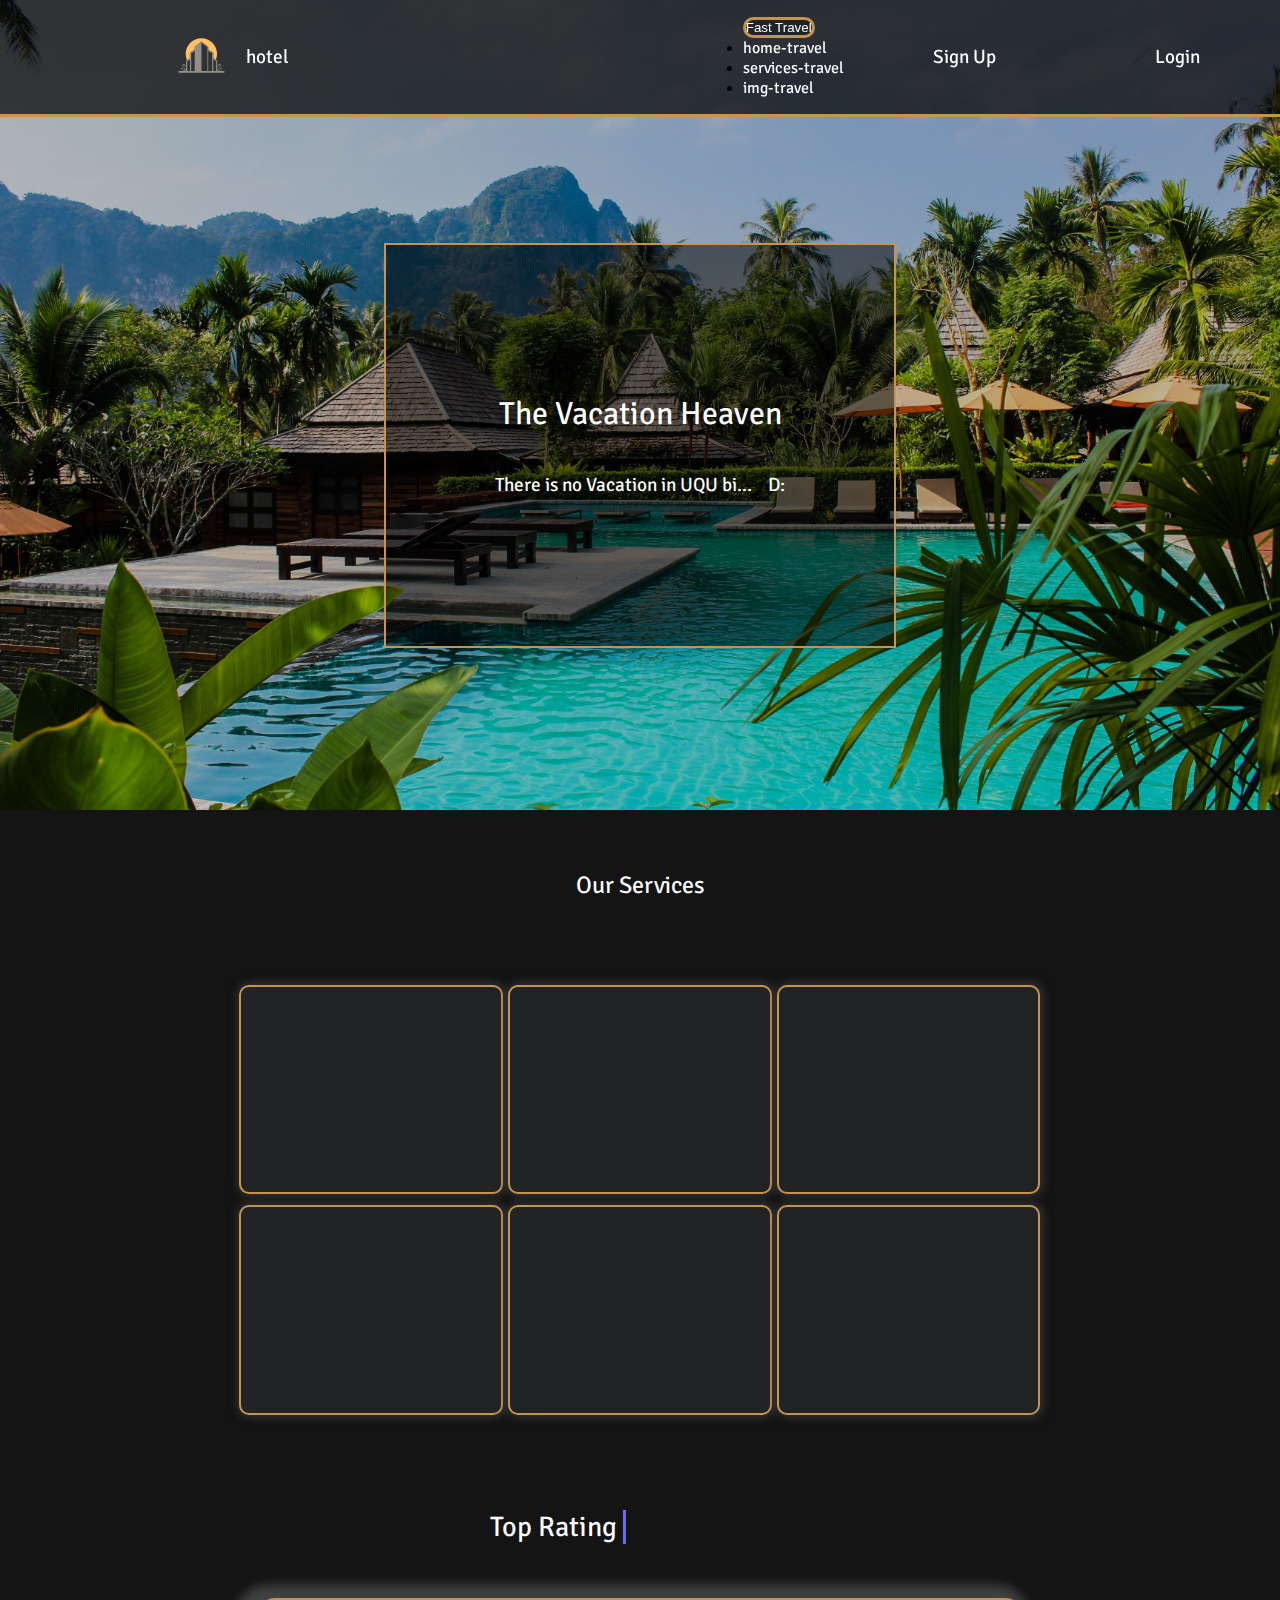
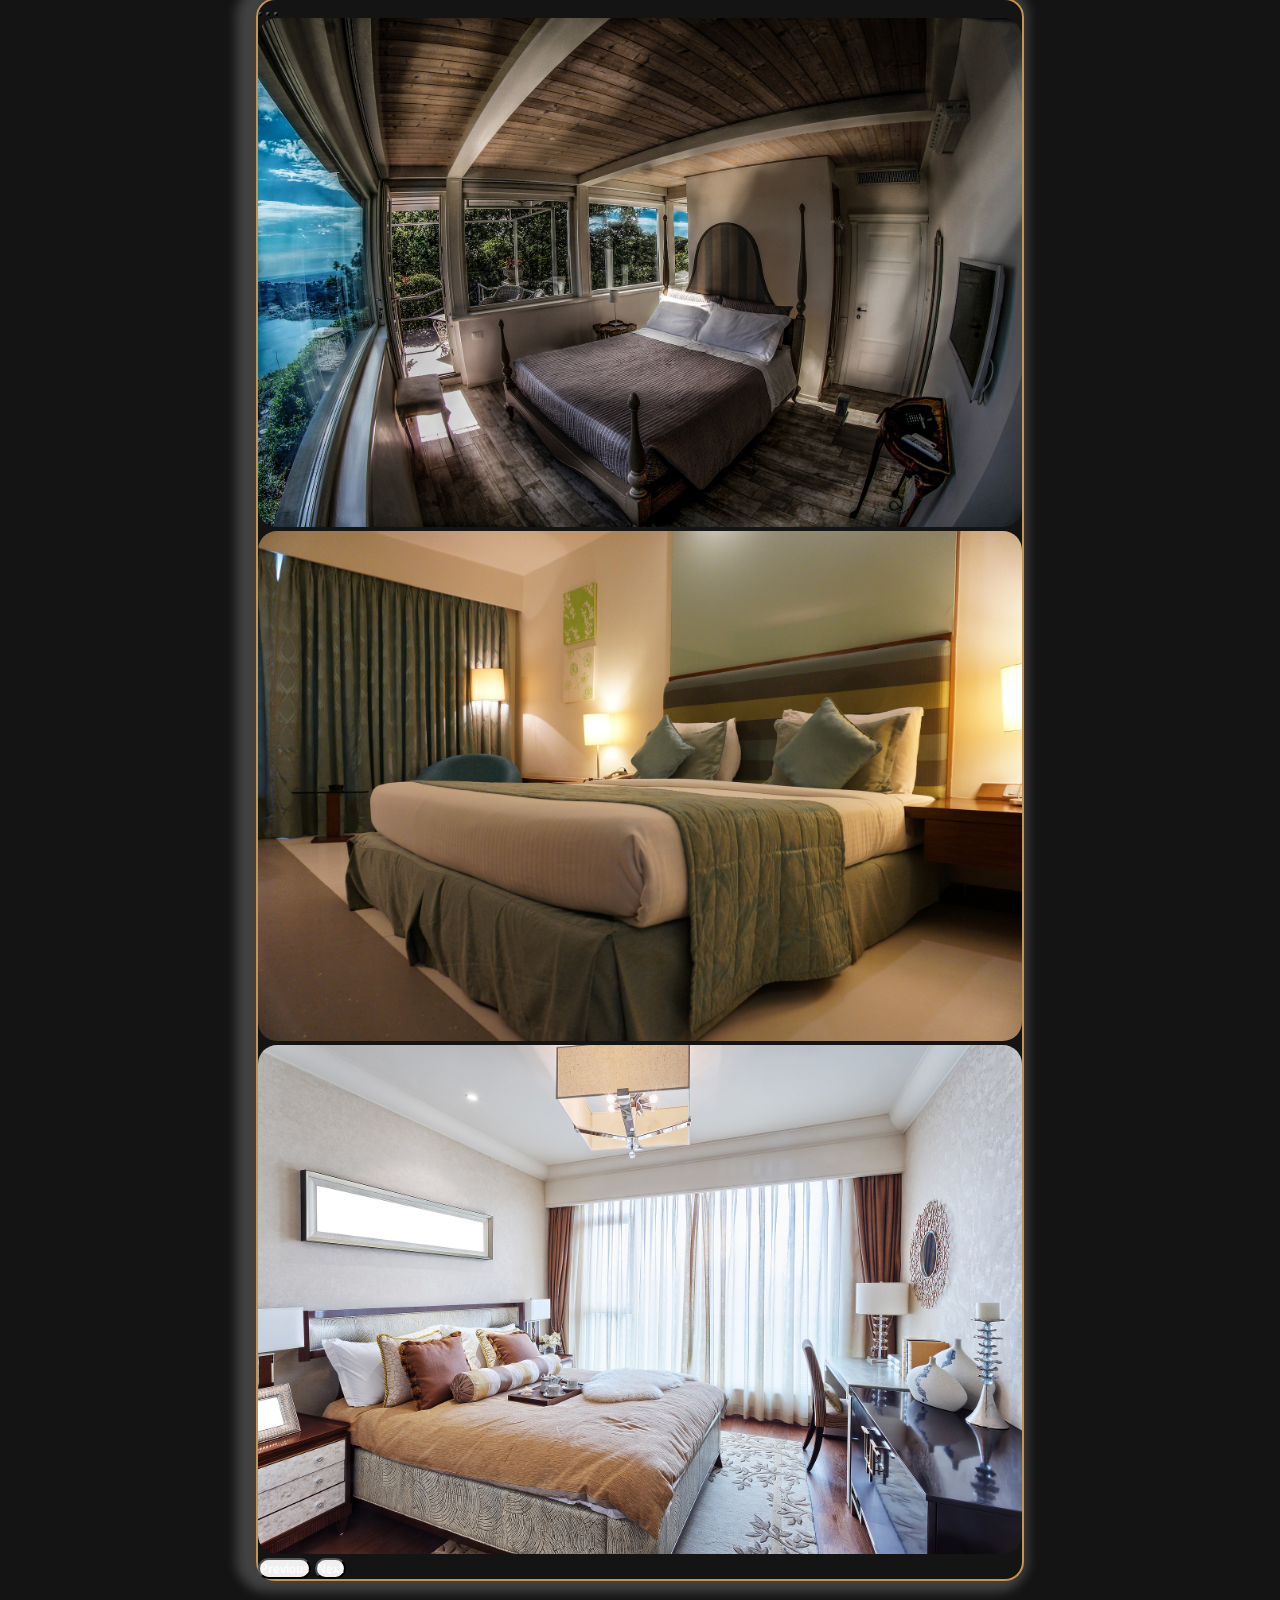
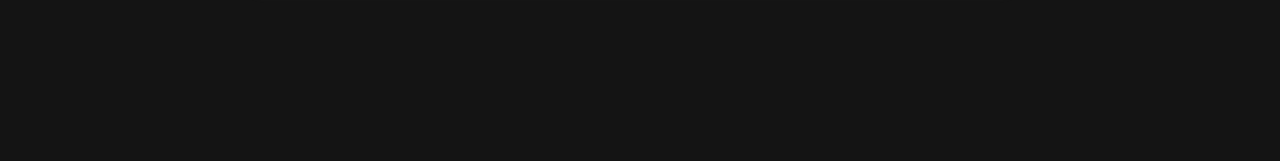
==== public/views/index.html @ 43df43f8 "added dropdown in navbar for fast Travel on the page" ====
<!DOCTYPE html>
<html lang="en">

<head>
    <meta charset="UTF-8">
    <meta http-equiv="X-UA-Compatible" content="IE=edge">
    <meta name="viewport" content="width=device-width, initial-scale=1.0">
    <title>Hotel Information System</title>
    <link href="https://cdn.jsdelivr.net/npm/bootstrap@5.2.2/dist/css/bootstrap.min.css" rel="stylesheet"
        integrity="sha384-Zenh87qX5JnK2Jl0vWa8Ck2rdkQ2Bzep5IDxbcnCeuOxjzrPF/et3URy9Bv1WTRi" crossorigin="anonymous">
    <link rel="stylesheet" href="../css/style.css">

</head>

<body>
    <!-- <div class="container"> -->
    <nav id="navbar">
        <div class="nav-section" id="logo-section">
            <div id="logo-wrapper"> <a href="http://172.104.152.80:5001/add_apartment.php" id="d-gap">
                    <img id="logo" src="../resources/icons/a6c89eb25f20c37a608f1cef9ca70d24.svg" alt="">
                    <div id="nav-text-wrapper">
                        <h1 class="nav-text" id="hotel-nav">hotel</h1>
                    </div>
                </a>

            </div>

            <!-- must be list and reveal result on hover -->
            <div class="dropdown">


                <!-- <h2 class="nav-section nav-text" id="fast-travail">Fast Travel&nbsp;</h2>
                <svg xmlns="http://www.w3.org/2000/svg" width="16" height="16" fill="currentColor"
                    class="bi bi-caret-down-fill" style="margin-top: 4px;white-space: nowrap;" viewBox="0 0 16 16" s>
                    <path
                        d="M7.247 11.14 2.451 5.658C1.885 5.013 2.345 4 3.204 4h9.592a1 1 0 0 1 .753 1.659l-4.796 5.48a1 1 0 0 1-1.506 0z" />
                </svg> -->

                <button class="btn  btn-secondary dropdown-toggle dropdown-btn" type="button" data-bs-toggle="dropdown"
                    aria-expanded="false">
                    Fast Travel
                </button>
                <ul class="dropdown-menu">
                    <li><a href="#home-travel" class="dropdown-item">home-travel</a></li>
                    <li><a href="#our-services-wrapper" class="dropdown-item">services-travel</a></li>
                    <li><a href="#img-tr" class="dropdown-item">img-travel</a></li>
                </ul>

            </div>
        </div>

        <div class="nav-section" id="register-section">
            <h1>
                <a href="/register" id="register-text" class="nav-text">Sign Up</a>
            </h1>
        </div>
        <div class="nav-section" id="login-logout-section">
            <a href="">
                <h2 class="nav-text">Login</h2>
            </a>
        </div>
    </nav>

    <main>

        <article class="main-page-view" id="home-travel">
            <div id="img-full-fill">

                <div class="title-text-section">
                    <div class="title">
                        <h1>The Vacation Heaven</h1>
                    </div>
                    <h4 class="info-text ">
                        There is no Vacation in UQU bi... &nbsp;&nbsp;&nbsp;D:
                    </h4>
                </div>


            </div>
        </article>

        <!-- <div class="article-section"></div> -->
        <!-- after main view will be our services then the text animation and img swapping -->
        <article class="article-section" id="our-services-wrapper">
            <div id="our-services">
                <div class="services-title">
                    <h2 >Our Services</h2>
                </div>
                <div class="services-wrapper">
                    <div class="cards box-shadow"></div>
                    <div class="cards box-shadow"></div>
                    <div class="cards box-shadow"></div>
                    <div class="cards box-shadow"></div>
                    <div class="cards box-shadow"></div>
                    <div class="cards box-shadow"></div>
                </div>
            </div>
        </article>

        <article class="img-view" id="img-tr">
            <!-- <div class="article-section" id="img-text-section"> -->

            <div id="text-section">
                <h2 class="text-title text-size">Top Rating&nbsp;<h2 id="text-animation" class="text-title text-size"
                        data-text="Single Room~"></h2>
                </h2>
            </div>
            <div id="img-section">

                <div id="carouselExampleDark" class="carousel slide" data-bs-ride="carousel">
                    <div class="carousel-indicators">
                        <button type="button" data-bs-target="#carouselExampleDark" data-bs-slide-to="0" class="active"
                            aria-current="true" aria-label="Slide 1"></button>
                        <button type="button" data-bs-target="#carouselExampleDark" data-bs-slide-to="1"
                            aria-label="Slide 2"></button>
                        <button type="button" data-bs-target="#carouselExampleDark" data-bs-slide-to="2"
                            aria-label="Slide 3"></button>
                    </div>
                    <div class="carousel-inner">
                        <div class="carousel-item active" data-bs-interval="3000">
                            <img src="../resources/hotel-images/single room4.jpg" class="d-block w-auto" alt="...">
                        </div>
                        <div class="carousel-item" data-bs-interval="3000">
                            <img src="../resources/hotel-images/single room.jpg" class="d-block w-auto" alt="...">
                        </div>
                        <div class="carousel-item" data-bs-interval="3000">
                            <img src="../resources/hotel-images/single room2.jpg" class="d-block w-auto" alt="...">
                        </div>
                    </div>
                    <button class="carousel-control-prev" type="button" data-bs-target="#carouselExampleDark"
                        data-bs-slide="prev">
                        <span class="carousel-control-prev-icon" aria-hidden="true"></span>
                        <span class="visually-hidden">Previous</span>
                    </button>
                    <button class="carousel-control-next" type="button" data-bs-target="#carouselExampleDark"
                        data-bs-slide="next">
                        <span class="carousel-control-next-icon" aria-hidden="true"></span>
                        <span class="visually-hidden">Next</span>
                    </button>
                </div>
            </div>
            <!-- </div> -->
        </article>
        <!-- <article></article>
        <article></article>
        <article></article> -->
        <div style="margin-bottom: 10vh;"></div>
    </main>

    <!-- </div> -->
    <script src="../js/script.js"></script>
    <script src="https://cdn.jsdelivr.net/npm/@popperjs/core@2.11.6/dist/umd/popper.min.js" integrity="sha384-oBqDVmMz9ATKxIep9tiCxS/Z9fNfEXiDAYTujMAeBAsjFuCZSmKbSSUnQlmh/jp3" crossorigin="anonymous"></script>
    <script src="https://cdn.jsdelivr.net/npm/bootstrap@5.2.2/dist/js/bootstrap.min.js" integrity="sha384-IDwe1+LCz02ROU9k972gdyvl+AESN10+x7tBKgc9I5HFtuNz0wWnPclzo6p9vxnk" crossorigin="anonymous"></script>
</body>

</html>
---- public/css/style.css ----
@import url("https://fonts.googleapis.com/css2?family=Roboto+Mono&display=swap");
/* font-family: 'Roboto Mono', monospace; */

@import url('https://fonts.googleapis.com/css2?family=Signika+Negative:wght@500&display=swap');/* font-family: 'Signika Negative', sans-serif; */


:root {
  --background-color: rgb(20 20 20);
  --main-icon-background-color: #212325;
  /* you can merge between them if you want , i prefer to use it*/
  --second-icon-background-color: #c49450;
  /* you can merge between them if you want  ** i prefer to not use it , perhaps the icon it self*/
  --white-color: #ffffff;
  /* for icons , fonts and any small things */
}

/* common-screen-sizes-for-responsive-web-design*/
/* https://learn.microsoft.com/en-us/windows/apps/design/layout/screen-sizes-and-breakpoints-for-responsive-design */
/* https://www.altamira.ai/blog/common-screen-sizes-for-responsive-web-design/#:~:text=As%20for%20the%20desktop%20version,width%20is%20more%20than%201280.&text=The%20tablet%20screen%20resolution%20varies,800%20and%20768%C3%971024. */

body {
  background-color: var(--background-color);
  display: flex;
  flex-direction: column;
  height: 100vh;
  margin: 0;
  overflow-x: hidden; /* Hide vertical scrollbar */

}

* {
  box-sizing: border-box;
  margin: 0;
  padding: 0;
}

h1,
h2,
h3,
h4,
h5,
a,
p,
span,
svg {
  /* font-family: "Roboto Mono", monospace; */
  font-family: 'Signika Negative', sans-serif;
  font-weight: 400 !important;
  color: white;
  display: flex;
  text-align: center;
  margin-top: 0;
  margin-bottom: 0;
  /* line-height: normal !important; */

}

a {
  text-decoration: none;
}

/* .container {
  display: flex;
  flex-direction: column;
} */

nav {
  display: flex;
  width: 100%;
  border-bottom: solid 3px var(--second-icon-background-color);
  /* height: auto; */
  height: 13%;
  background-color: rgb(0, 0, 0, 0.7);
}

#navbar {
  position: fixed;
  z-index: 100;
  transition: height 0.3s ease;
}

#logo {
  width: 50px;
}

#register-text {
  white-space: nowrap;
}

.nav-text {
  font-size: 1.2rem;
}
#nav-text-wrapper{
  display: flex;
  align-items: center;
}
#hotel-nav{
/* text-align: center; */
}

nav>.nav-section {
  padding: 1rem 0.6rem;
  display: flex;
  /* to add gap between logo and website name*/
  gap: 1rem;
  justify-content: space-around;
  align-items: center;
}
.dropdown-btn{
  background-color: #212325 !important;
  border-radius: 3rem;
  border: solid 3px var(--second-icon-background-color);
  transition: background-color,border, 0.3s ease;
}
.dropdown-btn:hover{
  background-color: #8c6527 !important ;
  border: solid 5px #212325;

}
#logo-section {
  flex-basis: calc(100% / 1.5);
  justify-content: space-between;
}
.dropdown-menu{
  --bs-dropdown-min-width: 0;
}
.dropdown-menu.show {
  background-color: rgb(0, 0, 0, 0.7);

}
.dropdown-menu.show a {
  color: var(--white-color) ;
  transition: all 0.3s linear;

}
.dropdown-menu .dropdown-item:hover {
  background-color: #8c6527 !important ;
  border: solid 1px #212325;
  border-radius: 10px;
}

#login-logout-section {
  flex-grow: 1;
}

#register-section {
  flex-grow: 1;
}

#logo-wrapper{
  margin-left: 20%;
}
#d-gap{
  display: flex;
  gap:1.5vw;
}
/* #logo-section>.dropdown {
  border-radius: 3rem;
  border: solid 3px var(--second-icon-background-color);
  display: flex;
  flex-direction: row;
  flex-wrap: nowrap;
  transition: background-color 0.3s ease;
}

.dropdown:hover {
  cursor: pointer;
  background-color: var(--second-icon-background-color);
} */
.btn{
color: #ffffff;
}

h2 {
  white-space: nowrap !important;
}

/* end nav */
main{
  display: flex;
  flex-direction: column;
  justify-content: center;
  /* align-items: center; */
}





#img-full-fill {
  width: 100%;
  height: 100%;
  background: linear-gradient(rgba(0, 0, 0, 0.3), rgba(0, 0, 0, 0.2)),
    url("../resources/hotel-images/main1.jpg");
  background-size: cover;
  background-repeat: no-repeat;
  background-position: center;
  position: static;
  display: block;
  animation:zoom 30s linear  infinite;
  /* overflow: auto; */
  transition: all 1s;

}
@keyframes zoom {

    50% {
        transform: scale(1.1);
    }
    100% {
        transform: scale(1);
    }
}

.title-text-section {
  position: relative;
  width: 40%;
  height: 50%;
  background-color: rgba(0, 0, 0, 0.5);
  border: var(--second-icon-background-color) solid 2px;
  top: 30%;
  left: 30%;
  display: flex;
  flex-direction: column;
  justify-content: center;
  align-items: center;
  gap: 10%;
}

.title {}

.info-text {
  max-width: 85%;
  font-size: 1.2rem;
  
}

/* end of main page view */
#our-services-wrapper{
  display: flex;
  flex-direction: column;
  justify-content: center;
  align-items: center;
  margin-top: 20px;
}

#our-services{
  width: 90%;
  height: 70vh;
  display: flex;
  flex-direction:column ;
  justify-content: space-around;
  align-items: center;
}


.services-wrapper{
  width: 70%;
  height: 70%;
  display: grid;
  grid-template-columns: repeat(3,2fr);
  justify-content: center;
  align-items: center;

}


.cards{
  width: 98%;
  height: 95%;
  border:var(--second-icon-background-color) solid 2px;
  align-self: auto;
  justify-self: center;
  border-radius: 10px;
  background-color: var(--main-icon-background-color);
}

.cards:nth-child(1){
  background-image: url("https://cdn-icons-png.flaticon.com/512/2058/2058432.png");
  background-size: 20%;
  background-position-y: 80%;
  background-repeat: repeat-x;
}
.cards:nth-child(2){
}
.cards:nth-child(3){
}
.cards:nth-child(4){
}
.cards:nth-child(5){
}
.cards:nth-child(6){
}








/* end of our-services */
main>article {
  display: flex;
  flex-direction: column;
}
/* article:nth-child(1) {
  height:80vh;
} */
.main-page-view {
  height:90vh;
  /* background: red !important; */
}

.img-view{
display: flex;
align-items: center;
min-height: fit-content !important;
gap: 6vh;
margin-top: 50px;
margin-bottom: 10vh;
}
.text-title {
  font-weight: 600;
}

#text-animation {
  /* position: relative; */
}

#img-text-section {
  display: flex;
  flex-direction: column;
  justify-content: space-evenly;
  align-items: center;
}

#img-section {
  position: relative;
  width: 60%;
  /* height: 80%; */
  border: #c49450 solid 2px;
  border-radius: 1.2rem;
  display: flex;
  justify-content: center;
  box-shadow: -8px -1px 11px 12px rgba(173,173,173,0.3);
-webkit-box-shadow: -8px -1px 11px 12px rgba(173,173,173,0.3);
-moz-box-shadow: -8px -1px 11px 12px rgba(173,173,173,0.3);
}
#img-section *{
  border-radius: 1.2rem;

}
.carousel-inner img{
  width: 100% !important;
  height: 100% !important;
}



#text-section {
  display: flex;
  justify-content: center;
}

#text-animation {
  position: relative;
}

#text-animation::after {
  content: "";
  position: absolute;
  top: 0;
  left: 0;
  height: 100%;
  width: 100%;
  background-color: var(--background-color);
  border-left: 3px solid rgb(109, 109, 240);
  animation: typing 3s steps(12) infinite;
}

#text-animation::before {
  content: attr(data-text);
}
.text-size{
  font-size: 2.2vw !important;
}

.box-shadow {
  box-shadow: 1px 0px 10px 2px rgba(57, 57, 57, 0.89);
  -webkit-box-shadow: 1px 0px 10px 2px rgba(57, 57, 57, 0.89);
  -moz-box-shadow: 1px 0px 10px 2px rgba(57, 57, 57, 0.89);
}
@keyframes typing {

  40%,
  60% {
    left: 100%;
  }

  100% {
    left: 0%;
  }
}

/* #img-section>img {
  width: 97%;
  height: 97%;
  display: block;
  margin: auto;
  padding: 0;
} */

@media only screen and (max-width: 1000px) {
  .title-text-section {
    width: 45%;
    height: 45%;
    font-size: 0.8rem;
    left: 28%;
  }
  .info-text {
    font-size: 1rem;
    /* width: ; */
  }

  #our-services {
    width: 90%;
    height: 60vh;
  }
  
}

@media only screen and (max-width: 800px) {
  .title-text-section {
    width: 50%;
    font-size: calc(0.8rem + 1.5px);
  }
  .info-text {
    font-size: 1rem;
    /* width: ; */
  }
  #logo-wrapper{
    margin-left: 0;
  }
  #our-services {
    width: 110%;
    /* height: 60vh; */
  }

}

@media only screen and (max-width: 650px) {
  .title-text-section {
    width: 60%;
    left: 21%;
    font-size: calc(0.8rem + 1.5px);
  }
  .info-text {
    font-size: 0.9rem;
    /* width: ; */
  }
  
  .services-wrapper{
    grid-template-columns: repeat(2,1fr);

  }
  #our-services {
    width: 90%;
    height: 60vh;
  }
}

@media only screen and (max-width: 596px) {
  /* .bi {
    margin-top: 0 !important;
  } */
}

@media only screen and (max-width: 541px) {
  .nav-text {
    font-size: 0.7rem;
  }
   .bi {
    margin-top: 0 !important;
  }

  #logo {
    width: 40px;
  }

  .title-text-section {
    width: 65%;
    left: 20%;
    font-size: 0.8rem;
  }
 
}

@media only screen and (max-width: 425px) {

  #our-services {
    width: 100%;
    height: 60vh;
  }
}
@media only screen and (max-width: 320px) {
  .nav-text {
    font-size: 0.6rem;
  }

  #logo {
    width: 36px;
  }
  h2,svg{
  line-height: normal !important;
}

}
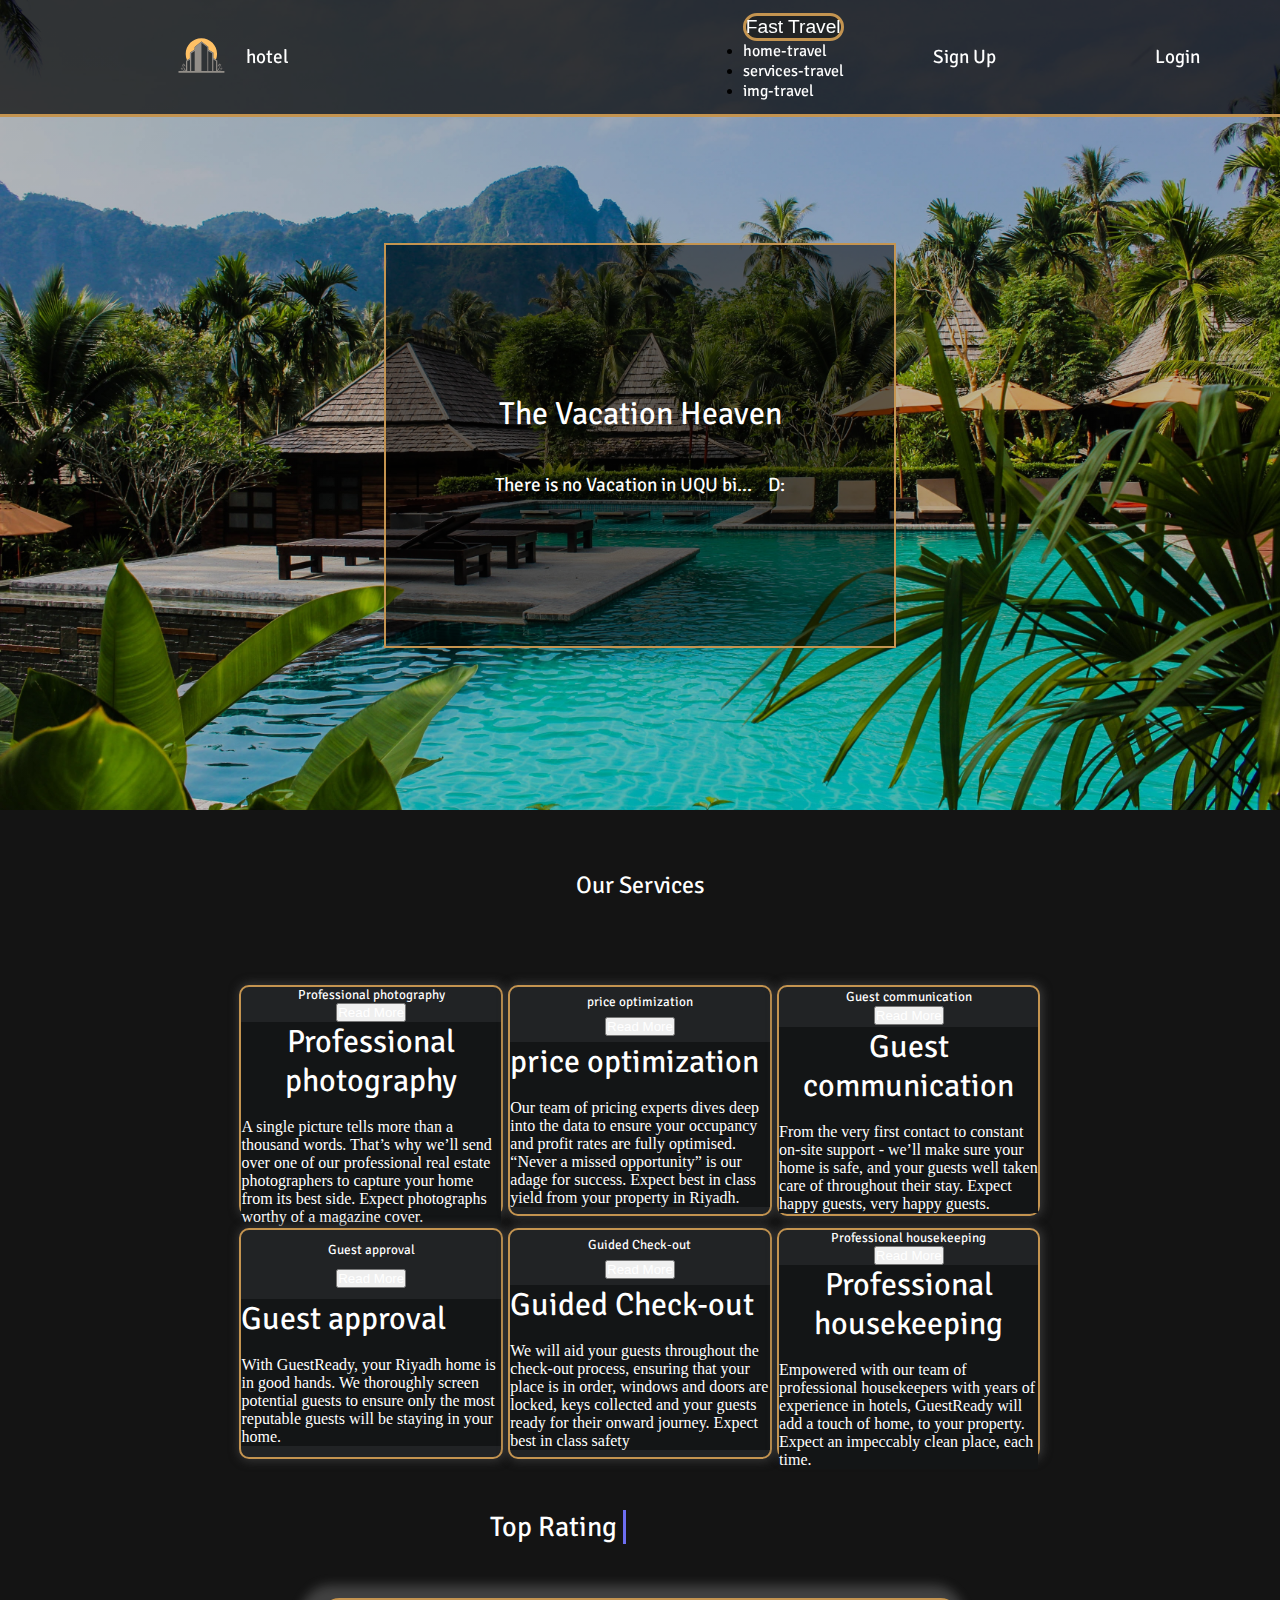
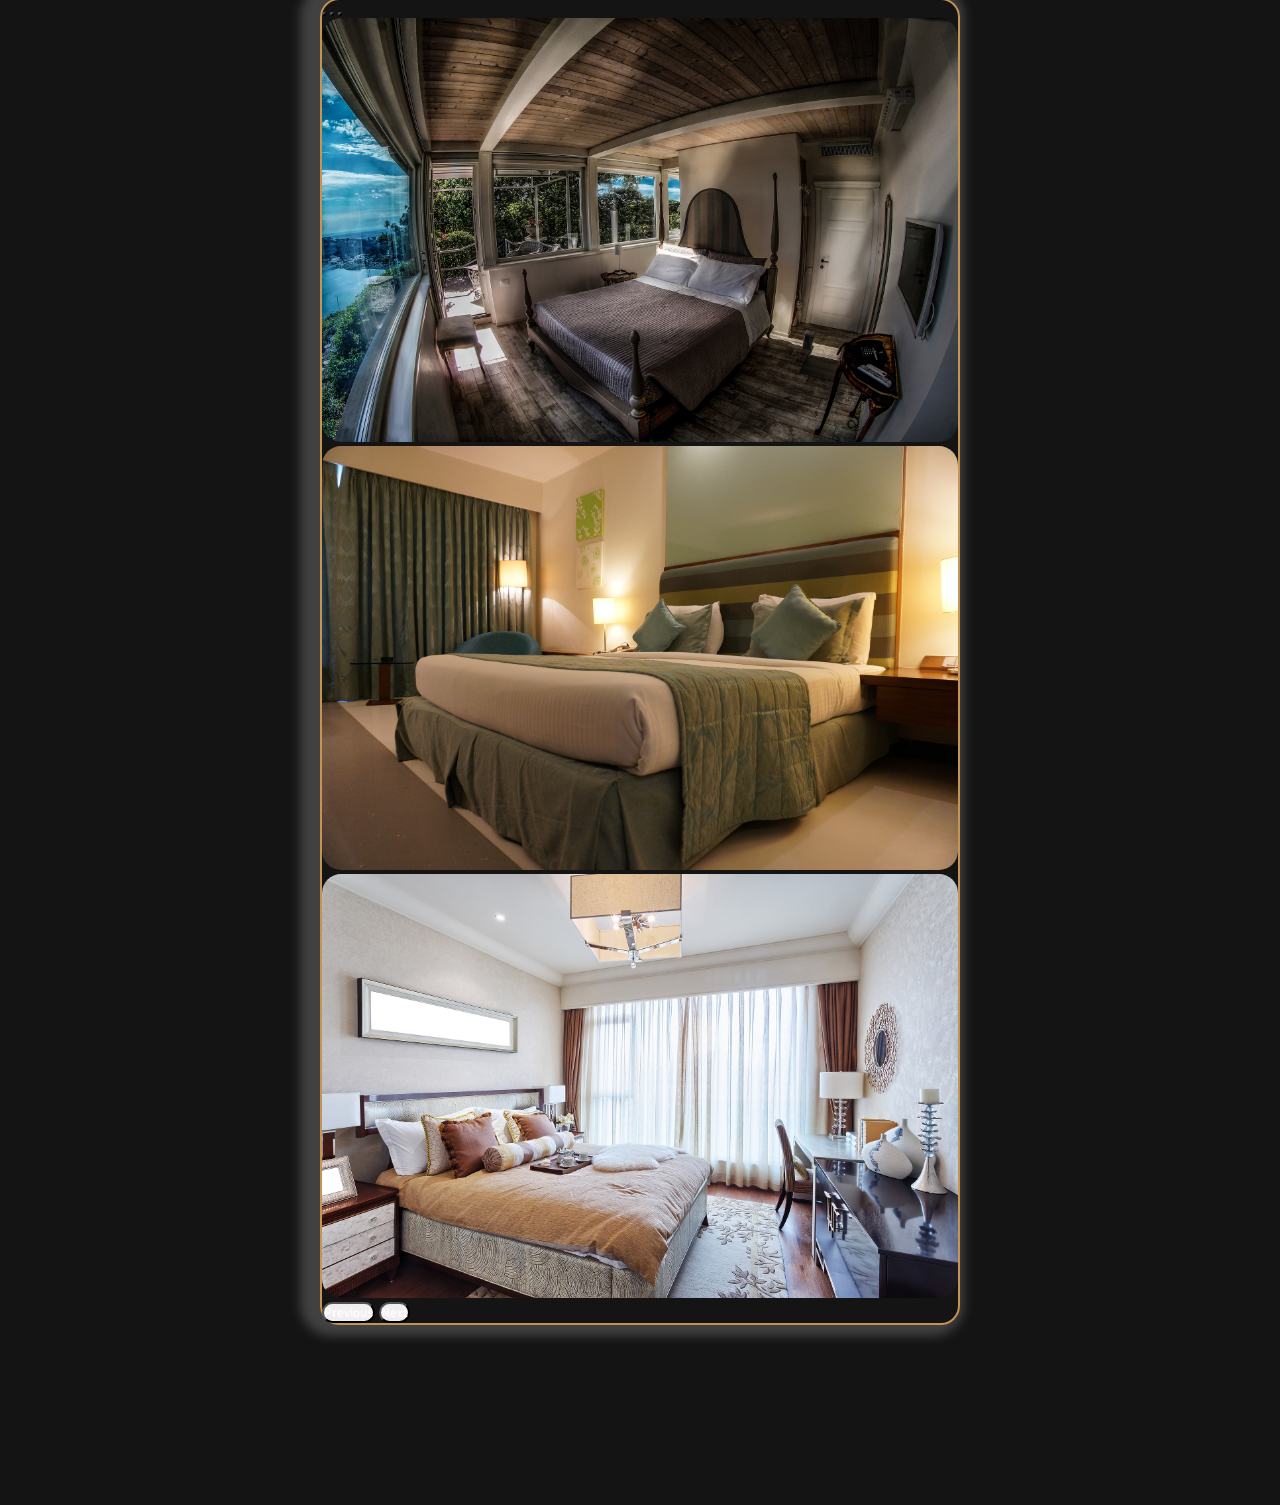
==== commit 12d371f4: "style cards and content added. size fixed for fast Travel in navbar" ====
--- a/public/views/index.html
+++ b/public/views/index.html
@@ -36,7 +36,7 @@
                         d="M7.247 11.14 2.451 5.658C1.885 5.013 2.345 4 3.204 4h9.592a1 1 0 0 1 .753 1.659l-4.796 5.48a1 1 0 0 1-1.506 0z" />
                 </svg> -->
 
-                <button class="btn  btn-secondary dropdown-toggle dropdown-btn" type="button" data-bs-toggle="dropdown"
+                <button class="btn  btn-secondary dropdown-toggle dropdown-btn nav-text" type="button" data-bs-toggle="dropdown"
                     aria-expanded="false">
                     Fast Travel
                 </button>
@@ -84,15 +84,195 @@
         <article class="article-section" id="our-services-wrapper">
             <div id="our-services">
                 <div class="services-title">
-                    <h2 >Our Services</h2>
+                    <h2>Our Services</h2>
                 </div>
                 <div class="services-wrapper">
-                    <div class="cards box-shadow"></div>
-                    <div class="cards box-shadow"></div>
-                    <div class="cards box-shadow"></div>
-                    <div class="cards box-shadow"></div>
-                    <div class="cards box-shadow"></div>
-                    <div class="cards box-shadow"></div>
+                    <div class="cards box-shadow">
+                        <h5 class="cards-title">Professional photography</h5>
+                        <!-- Button trigger modal -->
+                        <button type="button" class="btn btn-primary" data-bs-toggle="modal"
+                            data-bs-target="#exampleModal">
+                            Read More
+                        </button>
+                        <!-- Modal -->
+                        <div class="modal fade" id="exampleModal" tabindex="-1" aria-labelledby="Professional-Modal"
+                            aria-hidden="true">
+                            <div class="modal-dialog ">
+                                <div class="modal-content bgdcolor">
+                                    <div class="modal-header">
+                                        <h1 class="modal-title fs-5" id="Professional-Modal">Professional photography
+                                        </h1>
+                                        <button type="button" class="btn-close" data-bs-dismiss="modal"
+                                            aria-label="Close"></button>
+                                    </div>
+                                    <div class="modal-body">
+                                        A single picture tells more than a thousand words. That’s why we’ll send over
+                                        one of our professional real estate photographers to capture your home from its
+                                        best side. Expect photographs worthy of a magazine cover.
+                                    </div>
+                                </div>
+                            </div>
+                        </div>
+                    </div>
+                    <div class="cards box-shadow">
+                        <h5 class="cards-title"> price optimization</h5>
+
+                        <!-- modal; -->
+                        <button type="button" class="btn btn-primary" data-bs-toggle="modal" data-bs-target="#price">
+                            Read More
+                        </button>
+                        <div class="modal fade" id="price" tabindex="-1" aria-labelledby="price -Modal"
+                            aria-hidden="true">
+                            <div class="modal-dialog ">
+                                <div class="modal-content bgdcolor">
+                                    <div class="modal-header">
+                                        <h1 class="modal-title fs-5" id="price -Modal"> price optimization
+                                        </h1>
+                                        <button type="button" class="btn-close" data-bs-dismiss="modal"
+                                            aria-label="Close"></button>
+                                    </div>
+                                    <div class="modal-body">
+                                        Our team of pricing experts dives deep into the data to ensure your occupancy
+                                        and profit rates are fully optimised. “Never a missed opportunity” is our adage
+                                        for success. Expect best in class yield from your property in Riyadh.
+                                    </div>
+                                </div>
+                            </div>
+                        </div>
+
+
+                        <!-- modal end  -->
+
+                    </div>
+
+
+
+
+                    <div class="cards box-shadow">
+                        <h5 class="cards-title">Guest communication</h5>
+
+                        <!-- modal -->
+                        <button type="button" class="btn btn-primary" data-bs-toggle="modal" data-bs-target="#Guest">
+                            Read More
+                        </button>
+                        <div class="modal fade" id="Guest" tabindex="-1" aria-labelledby="Guest-Modal"
+                            aria-hidden="true">
+                            <div class="modal-dialog ">
+                                <div class="modal-content bgdcolor">
+                                    <div class="modal-header">
+                                        <h1 class="modal-title fs-5" id="Guest-Modal">Guest communication
+                                        </h1>
+                                        <button type="button" class="btn-close" data-bs-dismiss="modal"
+                                            aria-label="Close"></button>
+                                    </div>
+                                    <div class="modal-body">
+                                        From the very first contact to constant on-site support - we’ll make sure your
+                                        home is safe, and your guests well taken care of throughout their stay. Expect
+                                        happy guests, very happy guests.
+                                    </div>
+                                </div>
+                            </div>
+                        </div>
+
+
+                        <!-- modal end  -->
+                    </div>
+                    <div class="cards box-shadow">
+                        <h5 class="cards-title">Guest approval</h5>
+                        <!-- modal -->
+
+                        <button type="button" class="btn btn-primary" data-bs-toggle="modal" data-bs-target="#approval">
+                            Read More
+                        </button>
+                        <div class="modal fade" id="approval" tabindex="-1" aria-labelledby="approval-Modal"
+                            aria-hidden="true">
+                            <div class="modal-dialog ">
+                                <div class="modal-content bgdcolor">
+                                    <div class="modal-header">
+                                        <h1 class="modal-title fs-5" id="approval-Modal">Guest approval
+                                        </h1>
+                                        <button type="button" class="btn-close" data-bs-dismiss="modal"
+                                            aria-label="Close"></button>
+                                    </div>
+                                    <div class="modal-body">
+                                        With GuestReady, your Riyadh home is in good hands. We thoroughly screen
+                                        potential guests to ensure only the most reputable guests will be staying in
+                                        your home.
+                                    </div>
+                                </div>
+                            </div>
+                        </div>
+
+
+                        <!-- modal end  -->
+                    </div>
+
+
+
+                    <div class="cards box-shadow">
+                        <h5 class="cards-title">Guided Check-out</h5>
+
+                        <!-- modal -->
+
+                        <button type="button" class="btn btn-primary" data-bs-toggle="modal" data-bs-target="#Guided">
+                            Read More
+                        </button>
+                        <div class="modal fade" id="Guided" tabindex="-1" aria-labelledby="Guided-Modal"
+                            aria-hidden="true">
+                            <div class="modal-dialog ">
+                                <div class="modal-content bgdcolor">
+                                    <div class="modal-header">
+                                        <h1 class="modal-title fs-5" id="Guided-Modal">Guided Check-out
+                                        </h1>
+                                        <button type="button" class="btn-close" data-bs-dismiss="modal"
+                                            aria-label="Close"></button>
+                                    </div>
+                                    <div class="modal-body">
+                                        We will aid your guests throughout the check-out process, ensuring that your
+                                        place is in order, windows and doors are locked, keys collected and your guests
+                                        ready for their onward journey. Expect best in class safety
+                                    </div>
+                                </div>
+                            </div>
+                        </div>
+
+
+                        <!-- modal end  -->
+                    </div>
+
+
+
+                    <div class="cards box-shadow">
+                        <h5 class="cards-title">Professional housekeeping</h5>
+                        <!-- modal -->
+
+                        <button type="button" class="btn btn-primary" data-bs-toggle="modal"
+                            data-bs-target="#housekeeping">
+                            Read More
+                        </button>
+                        <div class="modal fade" id="housekeeping" tabindex="-1" aria-labelledby="housekeeping-Modal"
+                            aria-hidden="true">
+                            <div class="modal-dialog ">
+                                <div class="modal-content bgdcolor">
+                                    <div class="modal-header">
+                                        <h1 class="modal-title fs-5" id="housekeeping-Modal">Professional housekeeping
+                                        </h1>
+                                        <button type="button" class="btn-close" data-bs-dismiss="modal"
+                                            aria-label="Close"></button>
+                                    </div>
+                                    <div class="modal-body">
+                                        Empowered with our team of professional housekeepers with years of experience in
+                                        hotels, GuestReady will add a touch of home, to your property. Expect an
+                                        impeccably clean place, each time.
+                                    </div>
+                                </div>
+                            </div>
+                        </div>
+
+
+                        <!-- modal end  -->
+
+                    </div>
                 </div>
             </div>
         </article>
@@ -147,10 +327,13 @@
         <div style="margin-bottom: 10vh;"></div>
     </main>
 
-    <!-- </div> -->
     <script src="../js/script.js"></script>
-    <script src="https://cdn.jsdelivr.net/npm/@popperjs/core@2.11.6/dist/umd/popper.min.js" integrity="sha384-oBqDVmMz9ATKxIep9tiCxS/Z9fNfEXiDAYTujMAeBAsjFuCZSmKbSSUnQlmh/jp3" crossorigin="anonymous"></script>
-    <script src="https://cdn.jsdelivr.net/npm/bootstrap@5.2.2/dist/js/bootstrap.min.js" integrity="sha384-IDwe1+LCz02ROU9k972gdyvl+AESN10+x7tBKgc9I5HFtuNz0wWnPclzo6p9vxnk" crossorigin="anonymous"></script>
+    <script src="https://cdn.jsdelivr.net/npm/@popperjs/core@2.11.6/dist/umd/popper.min.js"
+        integrity="sha384-oBqDVmMz9ATKxIep9tiCxS/Z9fNfEXiDAYTujMAeBAsjFuCZSmKbSSUnQlmh/jp3"
+        crossorigin="anonymous"></script>
+    <script src="https://cdn.jsdelivr.net/npm/bootstrap@5.2.2/dist/js/bootstrap.min.js"
+        integrity="sha384-IDwe1+LCz02ROU9k972gdyvl+AESN10+x7tBKgc9I5HFtuNz0wWnPclzo6p9vxnk"
+        crossorigin="anonymous"></script>
 </body>
 
 </html>--- a/public/css/style.css
+++ b/public/css/style.css
@@ -273,6 +273,11 @@
   justify-self: center;
   border-radius: 10px;
   background-color: var(--main-icon-background-color);
+  display: flex;
+  flex-direction: column;
+  justify-content: space-evenly;
+  align-items: center;
+  
 }
 
 .cards:nth-child(1){
@@ -292,10 +297,18 @@
 .cards:nth-child(6){
 }
 
-
-
-
-
+.bgdcolor{
+background-color: rgb(19, 21, 22) !important;
+  color: #ffffff;
+}
+
+
+.btn-close{
+  color: red !important;
+  background:url("https://cdn-icons-png.flaticon.com/512/1828/1828666.png") center/1.3em
+   auto no-repeat;
+      border: 0;
+}
 
 
 
@@ -337,8 +350,7 @@
 
 #img-section {
   position: relative;
-  width: 60%;
-  /* height: 80%; */
+  width: 50%;
   border: #c49450 solid 2px;
   border-radius: 1.2rem;
   display: flex;
@@ -468,6 +480,13 @@
     width: 90%;
     height: 60vh;
   }
+  #img-section {
+    width: 70%;
+
+  }
+  .text-size{
+    font-size: 2.6vw !important;
+  }
 }
 
 @media only screen and (max-width: 596px) {
@@ -493,7 +512,17 @@
     left: 20%;
     font-size: 0.8rem;
   }
- 
+  #img-section {
+    width: 75%;
+
+  }
+  .text-size{
+    font-size: 2.9vw !important;
+  }
+  
+  .img-view {
+    gap: 3vh;
+  }
 }
 
 @media only screen and (max-width: 425px) {
@@ -502,6 +531,15 @@
     width: 100%;
     height: 60vh;
   }
+  #img-section {
+    width: 80%;
+
+  }
+  .text-size{
+    font-size: 3.2vw !important;
+  }
+  
+
 }
 @media only screen and (max-width: 320px) {
   .nav-text {
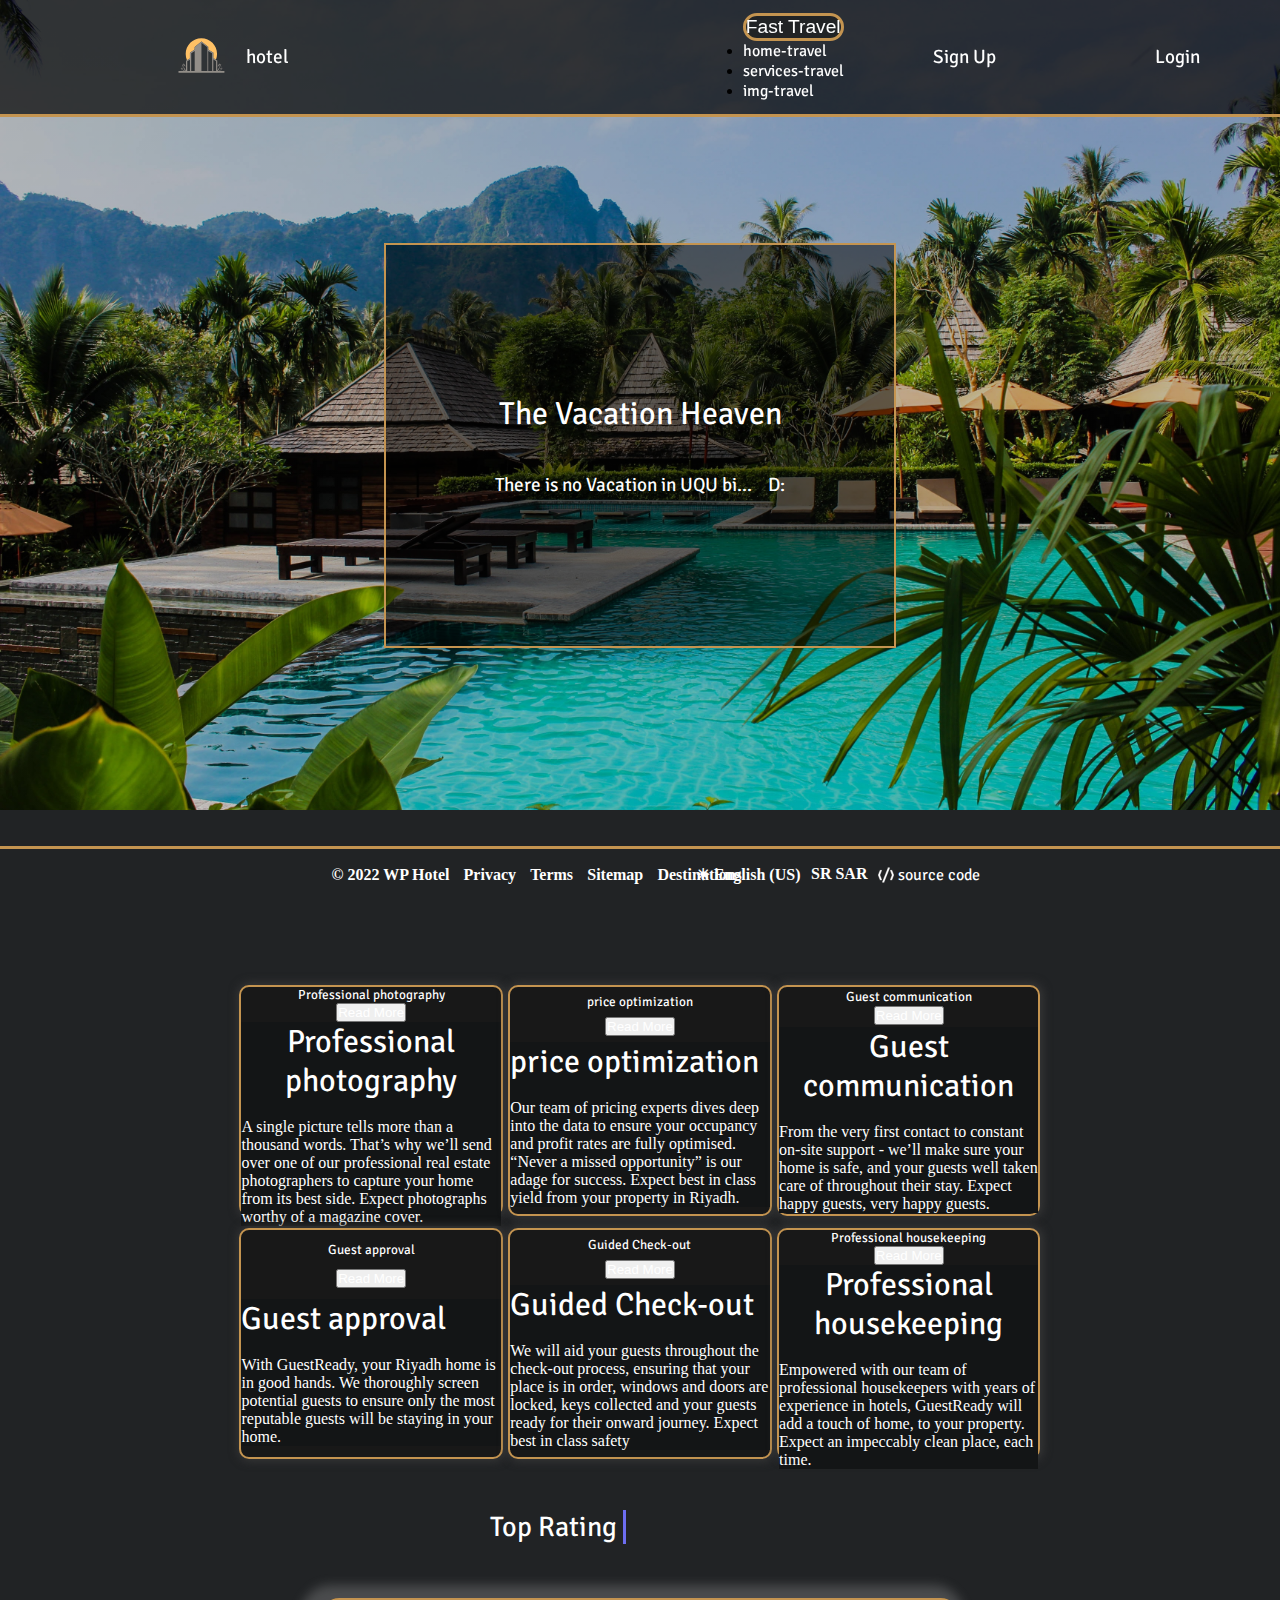
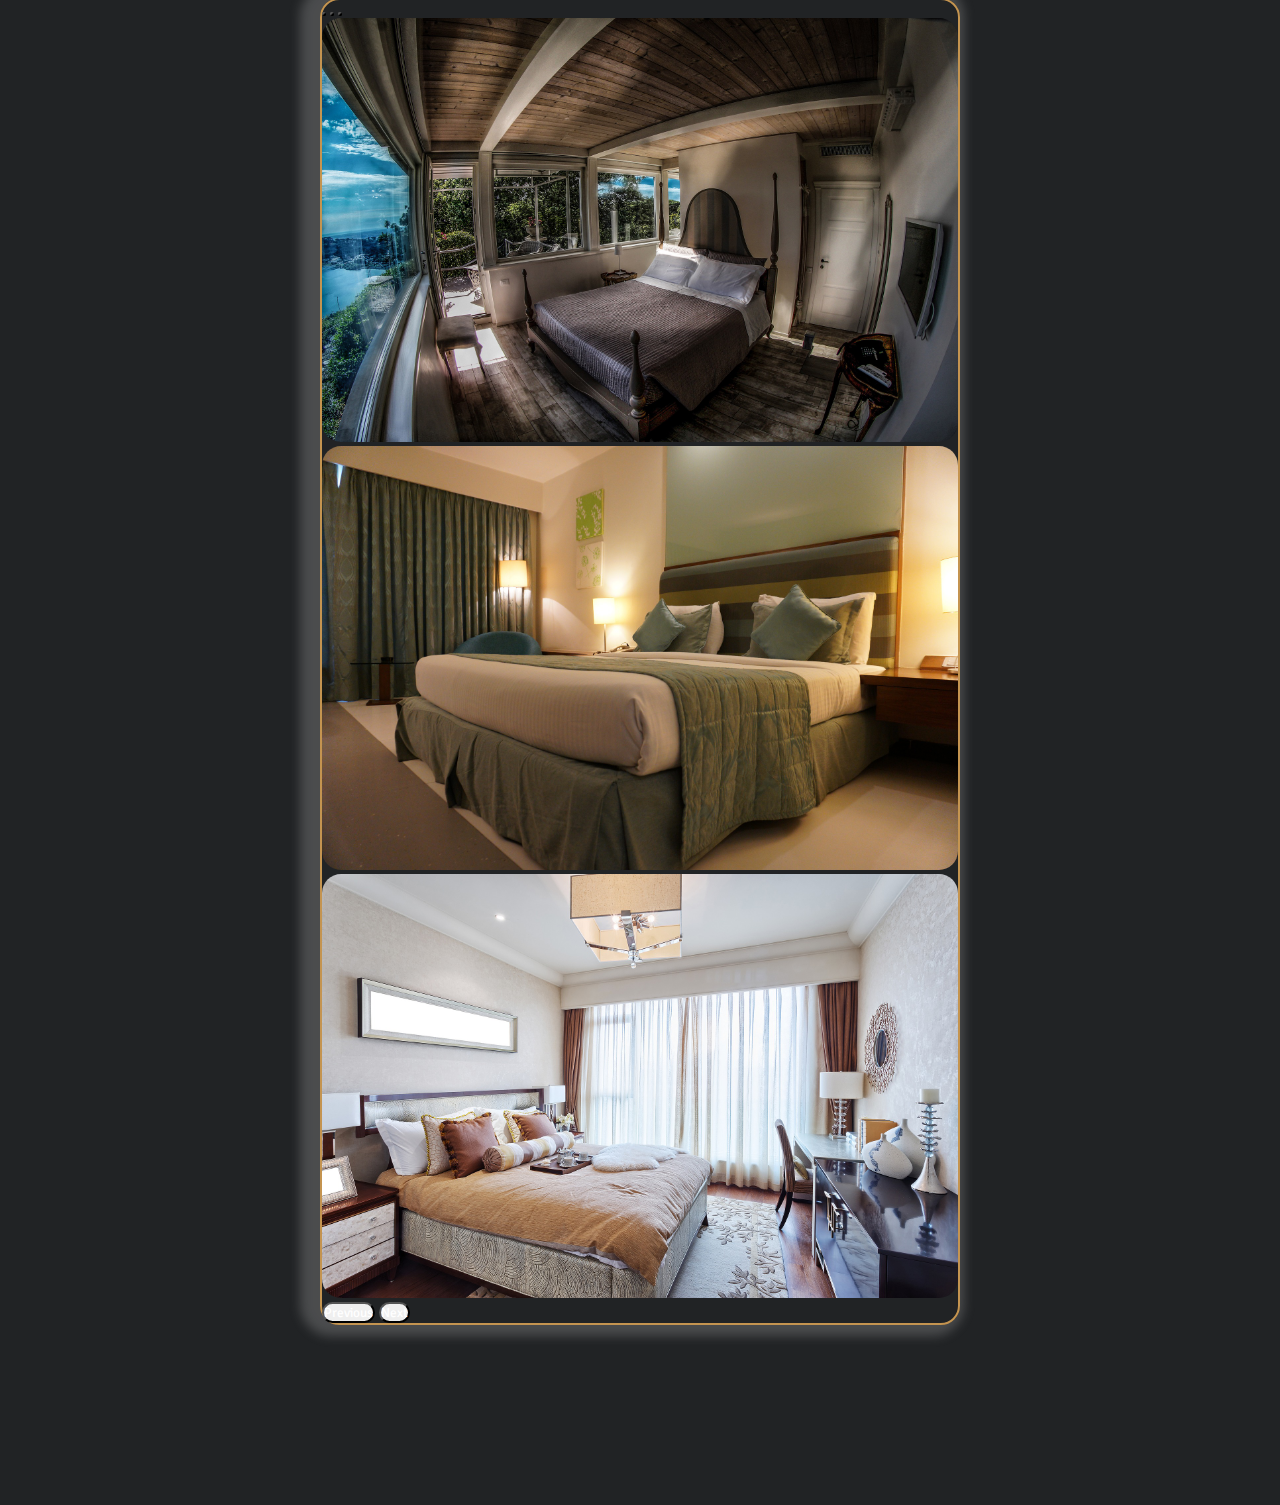
==== commit 70572cd3: "footer added" ====
--- a/public/views/index.html
+++ b/public/views/index.html
@@ -324,7 +324,15 @@
         <!-- <article></article>
         <article></article>
         <article></article> -->
-        <div style="margin-bottom: 10vh;"></div>
+        <div style="margin-bottom: 10vh;" ></div>
+
+        <!-- footer -->
+            <div class="footer">
+                <div class="col-6 d-flex-with-gap"><h6>	&copy; 2022 WP Hotel</h6> <h6>Privacy</h6> <h6>Terms</h6> <h6>Sitemap</h6> <h6>Destinations</h6></div>
+                <div class="col-5 d-flex-with-gap ps-5"> <h6>&#9728; English (US)</h6> <h6>SR
+                    SAR</h6> <h6><a href="https://github.com/CaptainHmD/Hotel-website"><img src="../resources/icons/code-2-16.png"   alt=""> &nbsp;source code</a></h6></div>
+            </div>
+            <!-- footer end -->
     </main>
 
     <script src="../js/script.js"></script>
--- a/public/css/style.css
+++ b/public/css/style.css
@@ -5,8 +5,8 @@
 
 
 :root {
-  --background-color: rgb(20 20 20);
-  --main-icon-background-color: #212325;
+  --background-color: #212325;
+  --main-icon-background-color: rgb(24, 24, 24);
   /* you can merge between them if you want , i prefer to use it*/
   --second-icon-background-color: #c49450;
   /* you can merge between them if you want  ** i prefer to not use it , perhaps the icon it self*/
@@ -423,6 +423,36 @@
   padding: 0;
 } */
 
+
+.footer{
+  color: white;
+  background-color: var(--background-color);
+  display: flex;
+  justify-content: center;
+  align-items: center;
+  width: 100%;
+  height: 6%;
+  position: fixed;
+  bottom: 0;
+  left: 0;
+  z-index: 999;
+  border-top: var(--second-icon-background-color) 3px solid;
+}
+
+.d-flex-with-gap{
+  display: flex;
+  gap: 4%;
+}
+.d-flex-with-gap > h6{
+  white-space: nowrap;
+}
+.d-flex-with-gap:nth-child(2)::before{
+  content: "";
+  width: 20%;
+}
+.d-flex-with-gap > h6{
+  font-size: 1rem;
+}
 @media only screen and (max-width: 1000px) {
   .title-text-section {
     width: 45%;
@@ -441,6 +471,12 @@
   }
   
 }
+@media only screen and (max-width: 900px) {
+  .d-flex-with-gap > h6{
+    font-size: 0.9rem;
+  }
+
+}
 
 @media only screen and (max-width: 800px) {
   .title-text-section {
@@ -458,7 +494,31 @@
     width: 110%;
     /* height: 60vh; */
   }
-
+  .d-flex-with-gap > h6{
+    font-size: 0.70rem;
+    font-weight: 700;
+  }
+
+}
+
+@media only screen and (max-width: 700px) {
+  .d-flex-with-gap:nth-child(2)::before{
+    content: none;
+    width: 0%;
+  }
+  .d-flex-with-gap {
+    font-size: 0.9rem;
+    display: grid;
+    grid-template-columns: repeat(2,2fr);
+  }
+
+  .footer{
+    height: 10%;
+  }
+
+  .ps-5 {
+    padding-left: 0rem!important;
+}
 }
 
 @media only screen and (max-width: 650px) {
@@ -487,6 +547,7 @@
   .text-size{
     font-size: 2.6vw !important;
   }
+ 
 }
 
 @media only screen and (max-width: 596px) {
@@ -523,6 +584,10 @@
   .img-view {
     gap: 3vh;
   }
+
+  .d-flex-with-gap > h6{
+    font-size: 0.6rem;
+  }
 }
 
 @media only screen and (max-width: 425px) {
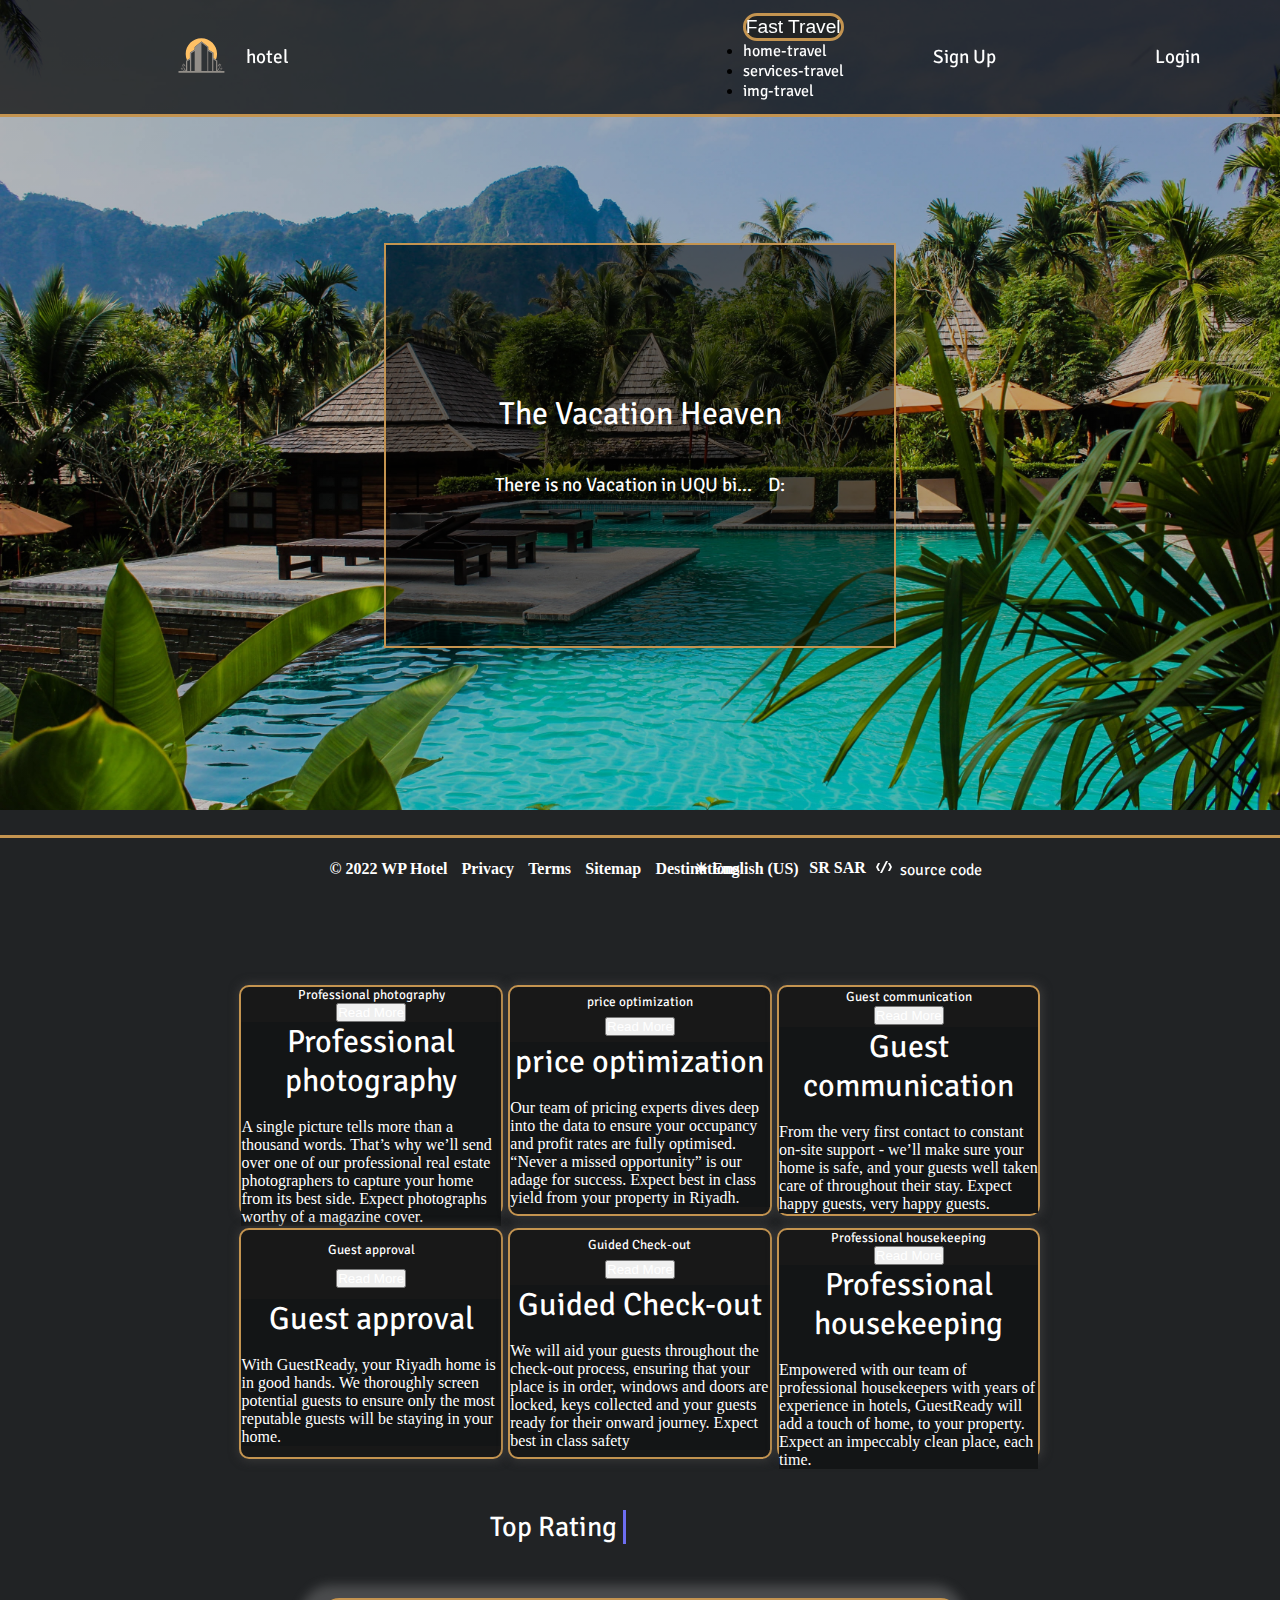
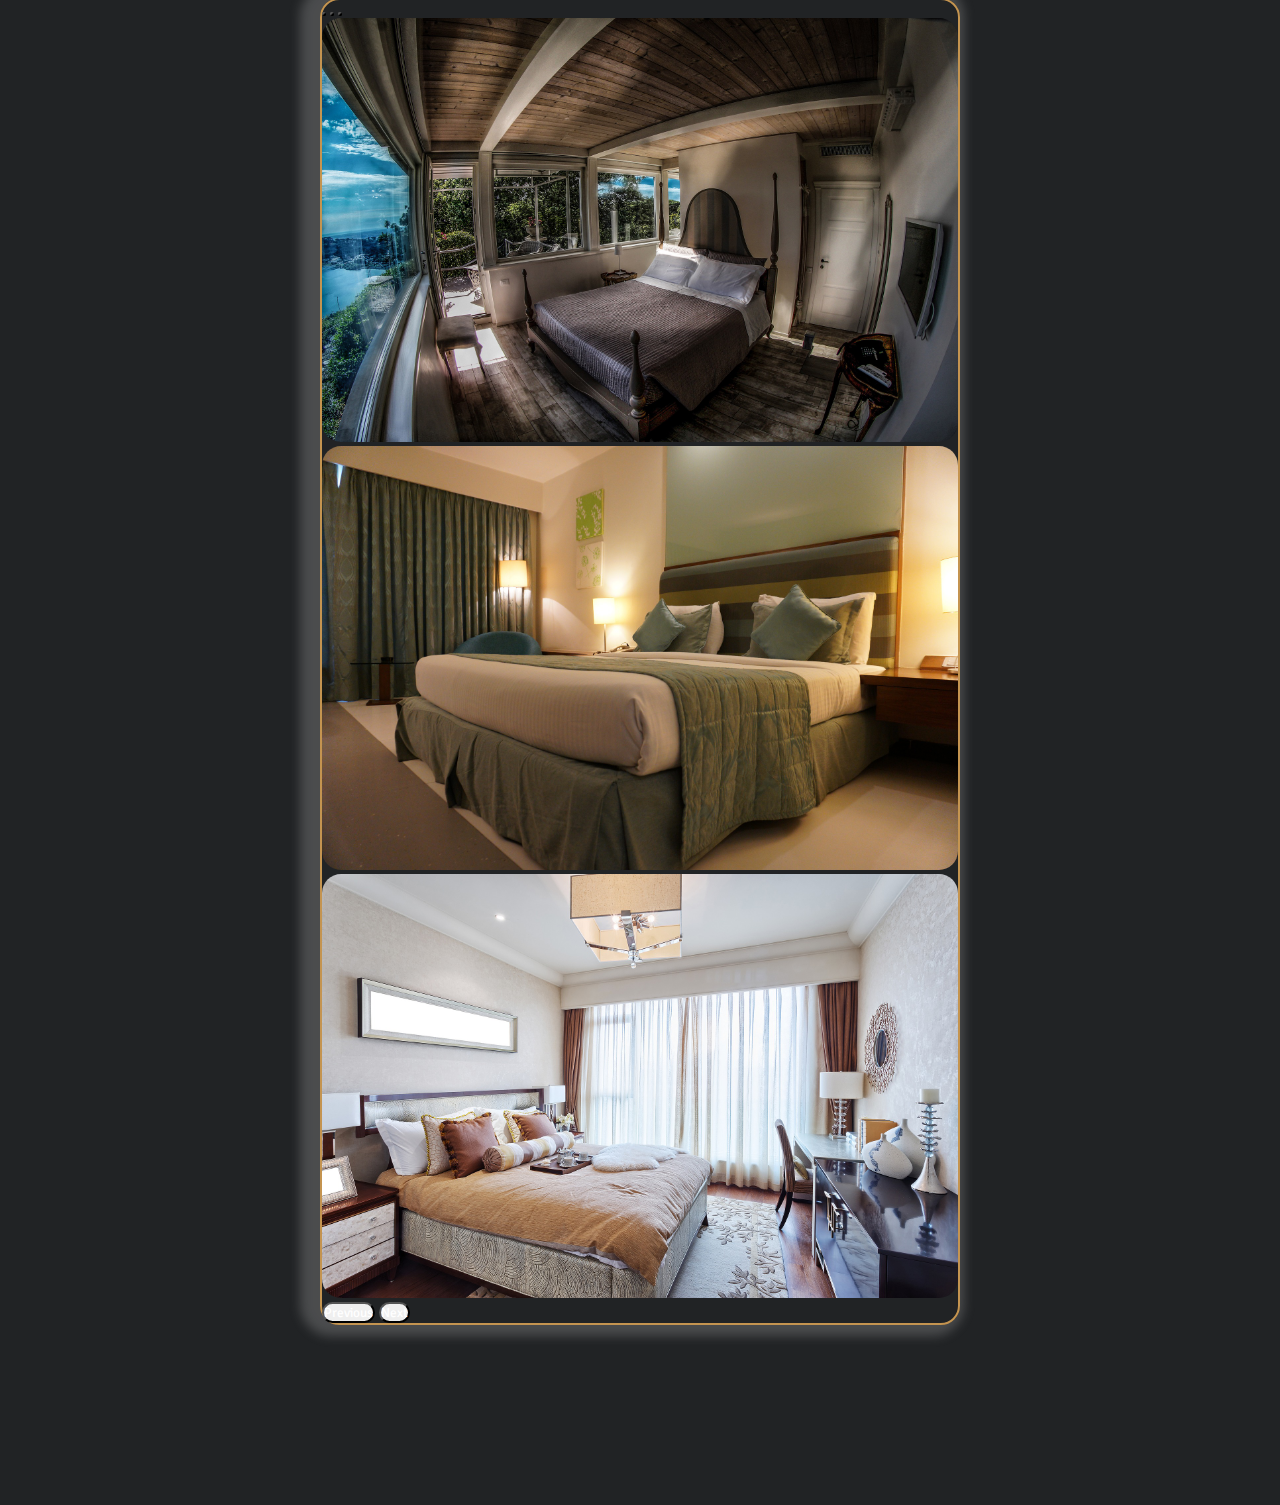
==== commit fb1c2aec: "rename tags in css" ====
--- a/public/views/index.html
+++ b/public/views/index.html
@@ -11,8 +11,7 @@
     <link rel="stylesheet" href="../css/style.css">
 
 </head>
-
-<body>
+<body class="main-body">
     <!-- <div class="container"> -->
     <nav id="navbar">
         <div class="nav-section" id="logo-section">
@@ -36,8 +35,8 @@
                         d="M7.247 11.14 2.451 5.658C1.885 5.013 2.345 4 3.204 4h9.592a1 1 0 0 1 .753 1.659l-4.796 5.48a1 1 0 0 1-1.506 0z" />
                 </svg> -->
 
-                <button class="btn  btn-secondary dropdown-toggle dropdown-btn nav-text" type="button" data-bs-toggle="dropdown"
-                    aria-expanded="false">
+                <button class="btn  btn-secondary dropdown-toggle dropdown-btn nav-text" type="button"
+                    data-bs-toggle="dropdown" aria-expanded="false">
                     Fast Travel
                 </button>
                 <ul class="dropdown-menu">
@@ -61,9 +60,9 @@
         </div>
     </nav>
 
-    <main>
-
-        <article class="main-page-view" id="home-travel">
+    <main class="main-section">
+
+        <article class="main-page-view article-style" id="home-travel">
             <div id="img-full-fill">
 
                 <div class="title-text-section">
@@ -81,7 +80,7 @@
 
         <!-- <div class="article-section"></div> -->
         <!-- after main view will be our services then the text animation and img swapping -->
-        <article class="article-section" id="our-services-wrapper">
+        <article class="article-section article-style" id="our-services-wrapper">
             <div id="our-services">
                 <div class="services-title">
                     <h2>Our Services</h2>
@@ -277,7 +276,7 @@
             </div>
         </article>
 
-        <article class="img-view" id="img-tr">
+        <article class="img-view article-style" id="img-tr">
             <!-- <div class="article-section" id="img-text-section"> -->
 
             <div id="text-section">
@@ -324,15 +323,26 @@
         <!-- <article></article>
         <article></article>
         <article></article> -->
-        <div style="margin-bottom: 10vh;" ></div>
+        <div style="margin-bottom: 10vh;"></div>
 
         <!-- footer -->
-            <div class="footer">
-                <div class="col-6 d-flex-with-gap"><h6>	&copy; 2022 WP Hotel</h6> <h6>Privacy</h6> <h6>Terms</h6> <h6>Sitemap</h6> <h6>Destinations</h6></div>
-                <div class="col-5 d-flex-with-gap ps-5"> <h6>&#9728; English (US)</h6> <h6>SR
-                    SAR</h6> <h6><a href="https://github.com/CaptainHmD/Hotel-website"><img src="../resources/icons/code-2-16.png"   alt=""> &nbsp;source code</a></h6></div>
-            </div>
-            <!-- footer end -->
+        <div class="footer">
+            <div class="col-6 d-flex-with-gap">
+                <h6> &copy; 2022 WP Hotel</h6>
+                <h6>Privacy</h6>
+                <h6>Terms</h6>
+                <h6>Sitemap</h6>
+                <h6>Destinations</h6>
+            </div>
+            <div class="col-5 d-flex-with-gap ps-5">
+                <h6>&#9728; English (US)</h6>
+                <h6>SR
+                    SAR</h6>
+                <h6><a href="https://github.com/CaptainHmD/Hotel-website"><img src="../resources/icons/code-2-16.png"
+                            alt=""> &nbsp;source code</a></h6>
+            </div>
+        </div>
+        <!-- footer end -->
     </main>
 
     <script src="../js/script.js"></script>
--- a/public/css/style.css
+++ b/public/css/style.css
@@ -1,7 +1,8 @@
 @import url("https://fonts.googleapis.com/css2?family=Roboto+Mono&display=swap");
 /* font-family: 'Roboto Mono', monospace; */
 
-@import url('https://fonts.googleapis.com/css2?family=Signika+Negative:wght@500&display=swap');/* font-family: 'Signika Negative', sans-serif; */
+@import url('https://fonts.googleapis.com/css2?family=Signika+Negative:wght@500&display=swap');
+/* font-family: 'Signika Negative', sans-serif; */
 
 
 :root {
@@ -18,13 +19,11 @@
 /* https://learn.microsoft.com/en-us/windows/apps/design/layout/screen-sizes-and-breakpoints-for-responsive-design */
 /* https://www.altamira.ai/blog/common-screen-sizes-for-responsive-web-design/#:~:text=As%20for%20the%20desktop%20version,width%20is%20more%20than%201280.&text=The%20tablet%20screen%20resolution%20varies,800%20and%20768%C3%971024. */
 
-body {
+.main-body {
   background-color: var(--background-color);
-  display: flex;
-  flex-direction: column;
   height: 100vh;
   margin: 0;
-  overflow-x: hidden; /* Hide vertical scrollbar */
+
 
 }
 
@@ -33,6 +32,7 @@
   margin: 0;
   padding: 0;
 }
+
 
 h1,
 h2,
@@ -47,7 +47,6 @@
   font-family: 'Signika Negative', sans-serif;
   font-weight: 400 !important;
   color: white;
-  display: flex;
   text-align: center;
   margin-top: 0;
   margin-bottom: 0;
@@ -64,7 +63,10 @@
   flex-direction: column;
 } */
 
-nav {
+#navbar {
+  position: fixed;
+  z-index: 100;
+  transition: height 0.3s ease;
   display: flex;
   width: 100%;
   border-bottom: solid 3px var(--second-icon-background-color);
@@ -72,13 +74,10 @@
   height: 13%;
   background-color: rgb(0, 0, 0, 0.7);
 }
-
-#navbar {
-  position: fixed;
-  z-index: 100;
-  transition: height 0.3s ease;
-}
-
+#navbar :is(a,h2){
+  display: flex;
+
+}
 #logo {
   width: 50px;
 }
@@ -90,12 +89,14 @@
 .nav-text {
   font-size: 1.2rem;
 }
-#nav-text-wrapper{
-  display: flex;
-  align-items: center;
-}
-#hotel-nav{
-/* text-align: center; */
+
+#nav-text-wrapper {
+  display: flex;
+  align-items: center;
+}
+
+#hotel-nav {
+  /* text-align: center; */
 }
 
 nav>.nav-section {
@@ -106,35 +107,42 @@
   justify-content: space-around;
   align-items: center;
 }
-.dropdown-btn{
-  background-color: #212325 !important;
+
+.dropdown-btn {
+  background-color: var(--background-color) !important;
   border-radius: 3rem;
   border: solid 3px var(--second-icon-background-color);
-  transition: background-color,border, 0.3s ease;
-}
-.dropdown-btn:hover{
-  background-color: #8c6527 !important ;
-  border: solid 5px #212325;
-
-}
+  transition: background-color, border, 0.3s ease;
+}
+
+.dropdown-btn:hover {
+  background-color: #8c6527 !important;
+  border: solid 5px var(--background-color);
+
+}
+
 #logo-section {
   flex-basis: calc(100% / 1.5);
   justify-content: space-between;
 }
-.dropdown-menu{
+
+.dropdown-menu {
   --bs-dropdown-min-width: 0;
 }
+
 .dropdown-menu.show {
   background-color: rgb(0, 0, 0, 0.7);
 
 }
+
 .dropdown-menu.show a {
-  color: var(--white-color) ;
+  color: var(--white-color);
   transition: all 0.3s linear;
 
 }
+
 .dropdown-menu .dropdown-item:hover {
-  background-color: #8c6527 !important ;
+  background-color: #8c6527 !important;
   border: solid 1px #212325;
   border-radius: 10px;
 }
@@ -147,13 +155,15 @@
   flex-grow: 1;
 }
 
-#logo-wrapper{
+#logo-wrapper {
   margin-left: 20%;
 }
-#d-gap{
-  display: flex;
-  gap:1.5vw;
-}
+
+#d-gap {
+  display: flex;
+  gap: 1.5vw;
+}
+
 /* #logo-section>.dropdown {
   border-radius: 3rem;
   border: solid 3px var(--second-icon-background-color);
@@ -167,8 +177,8 @@
   cursor: pointer;
   background-color: var(--second-icon-background-color);
 } */
-.btn{
-color: #ffffff;
+.main-body .btn {
+  color: #ffffff;
 }
 
 h2 {
@@ -176,7 +186,7 @@
 }
 
 /* end nav */
-main{
+.main-section {
   display: flex;
   flex-direction: column;
   justify-content: center;
@@ -197,19 +207,25 @@
   background-position: center;
   position: static;
   display: block;
-  animation:zoom 30s linear  infinite;
-  /* overflow: auto; */
+  animation: zoom 30s linear infinite;
   transition: all 1s;
 
+
+}
+
+.article-style:nth-child(1){
+  overflow: hidden;
+  /* Hide vertical scrollbar */
 }
 @keyframes zoom {
 
-    50% {
-        transform: scale(1.1);
-    }
-    100% {
-        transform: scale(1);
-    }
+  50% {
+    transform: scale(1.1);
+  }
+
+  100% {
+    transform: scale(1);
+  }
 }
 
 .title-text-section {
@@ -227,16 +243,16 @@
   gap: 10%;
 }
 
-.title {}
+
 
 .info-text {
   max-width: 85%;
   font-size: 1.2rem;
-  
+
 }
 
 /* end of main page view */
-#our-services-wrapper{
+#our-services-wrapper {
   display: flex;
   flex-direction: column;
   justify-content: center;
@@ -244,31 +260,31 @@
   margin-top: 20px;
 }
 
-#our-services{
+#our-services {
   width: 90%;
   height: 70vh;
   display: flex;
-  flex-direction:column ;
+  flex-direction: column;
   justify-content: space-around;
   align-items: center;
 }
 
 
-.services-wrapper{
+.services-wrapper {
   width: 70%;
   height: 70%;
   display: grid;
-  grid-template-columns: repeat(3,2fr);
+  grid-template-columns: repeat(3, 2fr);
   justify-content: center;
   align-items: center;
 
 }
 
-
-.cards{
+ /* cards */
+.cards {
   width: 98%;
   height: 95%;
-  border:var(--second-icon-background-color) solid 2px;
+  border: var(--second-icon-background-color) solid 2px;
   align-self: auto;
   justify-self: center;
   border-radius: 10px;
@@ -277,69 +293,68 @@
   flex-direction: column;
   justify-content: space-evenly;
   align-items: center;
-  
-}
-
-.cards:nth-child(1){
+
+}
+
+.cards:nth-child(1) {
   background-image: url("https://cdn-icons-png.flaticon.com/512/2058/2058432.png");
   background-size: 20%;
   background-position-y: 80%;
   background-repeat: repeat-x;
 }
-.cards:nth-child(2){
-}
-.cards:nth-child(3){
-}
-.cards:nth-child(4){
-}
-.cards:nth-child(5){
-}
-.cards:nth-child(6){
-}
-
-.bgdcolor{
-background-color: rgb(19, 21, 22) !important;
+
+.cards:nth-child(2) {}
+
+.cards:nth-child(3) {}
+
+.cards:nth-child(4) {}
+
+.cards:nth-child(5) {}
+
+.cards:nth-child(6) {}
+
+.bgdcolor {
+  background-color: rgb(19, 21, 22) !important;
   color: #ffffff;
 }
 
 
-.btn-close{
+.btn-close {
   color: red !important;
-  background:url("https://cdn-icons-png.flaticon.com/512/1828/1828666.png") center/1.3em
-   auto no-repeat;
-      border: 0;
-}
-
-
+  background: url("https://cdn-icons-png.flaticon.com/512/1828/1828666.png") center/1.3em auto no-repeat;
+  border: 0;
+}
+
+/* cards end */
 
 /* end of our-services */
-main>article {
-  display: flex;
-  flex-direction: column;
-}
+main>.article-style {
+  display: flex;
+  flex-direction: column;
+}
+
 /* article:nth-child(1) {
   height:80vh;
 } */
 .main-page-view {
-  height:90vh;
+  height: 90vh;
   /* background: red !important; */
 }
 
-.img-view{
-display: flex;
-align-items: center;
-min-height: fit-content !important;
-gap: 6vh;
-margin-top: 50px;
-margin-bottom: 10vh;
-}
+.img-view {
+  display: flex;
+  align-items: center;
+  min-height: fit-content !important;
+  gap: 6vh;
+  margin-top: 50px;
+  margin-bottom: 10vh;
+}
+
 .text-title {
   font-weight: 600;
 }
 
-#text-animation {
-  /* position: relative; */
-}
+
 
 #img-text-section {
   display: flex;
@@ -355,15 +370,17 @@
   border-radius: 1.2rem;
   display: flex;
   justify-content: center;
-  box-shadow: -8px -1px 11px 12px rgba(173,173,173,0.3);
--webkit-box-shadow: -8px -1px 11px 12px rgba(173,173,173,0.3);
--moz-box-shadow: -8px -1px 11px 12px rgba(173,173,173,0.3);
-}
-#img-section *{
+  box-shadow: -8px -1px 11px 12px rgba(173, 173, 173, 0.3);
+  -webkit-box-shadow: -8px -1px 11px 12px rgba(173, 173, 173, 0.3);
+  -moz-box-shadow: -8px -1px 11px 12px rgba(173, 173, 173, 0.3);
+}
+
+#img-section * {
   border-radius: 1.2rem;
 
 }
-.carousel-inner img{
+
+.carousel-inner img {
   width: 100% !important;
   height: 100% !important;
 }
@@ -394,7 +411,8 @@
 #text-animation::before {
   content: attr(data-text);
 }
-.text-size{
+
+.text-size {
   font-size: 2.2vw !important;
 }
 
@@ -403,6 +421,7 @@
   -webkit-box-shadow: 1px 0px 10px 2px rgba(57, 57, 57, 0.89);
   -moz-box-shadow: 1px 0px 10px 2px rgba(57, 57, 57, 0.89);
 }
+
 @keyframes typing {
 
   40%,
@@ -415,23 +434,17 @@
   }
 }
 
-/* #img-section>img {
-  width: 97%;
-  height: 97%;
-  display: block;
-  margin: auto;
-  padding: 0;
-} */
-
-
-.footer{
+
+  /* footer */
+
+.footer {
   color: white;
   background-color: var(--background-color);
   display: flex;
   justify-content: center;
   align-items: center;
   width: 100%;
-  height: 6%;
+  height: 65px;
   position: fixed;
   bottom: 0;
   left: 0;
@@ -439,20 +452,25 @@
   border-top: var(--second-icon-background-color) 3px solid;
 }
 
-.d-flex-with-gap{
+.d-flex-with-gap {
   display: flex;
   gap: 4%;
 }
-.d-flex-with-gap > h6{
+
+.d-flex-with-gap>h6 {
   white-space: nowrap;
 }
-.d-flex-with-gap:nth-child(2)::before{
+
+.d-flex-with-gap:nth-child(2)::before {
   content: "";
   width: 20%;
 }
-.d-flex-with-gap > h6{
+
+.d-flex-with-gap>h6 {
   font-size: 1rem;
 }
+  /* footer end */
+
 @media only screen and (max-width: 1000px) {
   .title-text-section {
     width: 45%;
@@ -460,65 +478,82 @@
     font-size: 0.8rem;
     left: 28%;
   }
+
   .info-text {
     font-size: 1rem;
-    /* width: ; */
   }
 
   #our-services {
     width: 90%;
     height: 60vh;
   }
-  
-}
+
+}
+    /* footer */
+
 @media only screen and (max-width: 900px) {
-  .d-flex-with-gap > h6{
+
+  .d-flex-with-gap>h6 {
     font-size: 0.9rem;
   }
 
 }
+  /* footer end  */
 
 @media only screen and (max-width: 800px) {
   .title-text-section {
     width: 50%;
     font-size: calc(0.8rem + 1.5px);
   }
+
   .info-text {
     font-size: 1rem;
     /* width: ; */
   }
-  #logo-wrapper{
+
+  #logo-wrapper {
     margin-left: 0;
   }
+
   #our-services {
     width: 110%;
     /* height: 60vh; */
   }
-  .d-flex-with-gap > h6{
+  /* footer   */
+
+  .d-flex-with-gap>h6 {
     font-size: 0.70rem;
     font-weight: 700;
   }
-
-}
+  /* footer end  */
+
+}
+
 
 @media only screen and (max-width: 700px) {
-  .d-flex-with-gap:nth-child(2)::before{
+    /* footer */
+
+  .d-flex-with-gap:nth-child(2)::before {
     content: none;
     width: 0%;
   }
+
   .d-flex-with-gap {
     font-size: 0.9rem;
     display: grid;
-    grid-template-columns: repeat(2,2fr);
-  }
-
-  .footer{
-    height: 10%;
-  }
-
-  .ps-5 {
-    padding-left: 0rem!important;
-}
+    grid-template-columns: repeat(2, 2fr);
+  }
+
+  .footer {
+    height: 90px;
+  }
+
+  .footer .ps-5 {
+    padding-left: 0rem !important;
+  }
+
+  /* footer end */
+
 }
 
 @media only screen and (max-width: 650px) {
@@ -527,27 +562,31 @@
     left: 21%;
     font-size: calc(0.8rem + 1.5px);
   }
+
   .info-text {
     font-size: 0.9rem;
     /* width: ; */
   }
-  
-  .services-wrapper{
-    grid-template-columns: repeat(2,1fr);
-
-  }
+
+  .services-wrapper {
+    grid-template-columns: repeat(2, 1fr);
+
+  }
+
   #our-services {
     width: 90%;
     height: 60vh;
   }
+
   #img-section {
     width: 70%;
 
   }
-  .text-size{
+
+  .text-size {
     font-size: 2.6vw !important;
   }
- 
+
 }
 
 @media only screen and (max-width: 596px) {
@@ -560,7 +599,8 @@
   .nav-text {
     font-size: 0.7rem;
   }
-   .bi {
+
+  .bi {
     margin-top: 0 !important;
   }
 
@@ -573,21 +613,25 @@
     left: 20%;
     font-size: 0.8rem;
   }
+
   #img-section {
     width: 75%;
 
   }
-  .text-size{
+
+  .text-size {
     font-size: 2.9vw !important;
   }
-  
+
   .img-view {
     gap: 3vh;
   }
 
-  .d-flex-with-gap > h6{
+  /* footer */
+  .d-flex-with-gap>h6 {
     font-size: 0.6rem;
   }
+  /* footer end */
 }
 
 @media only screen and (max-width: 425px) {
@@ -596,16 +640,19 @@
     width: 100%;
     height: 60vh;
   }
+
   #img-section {
     width: 80%;
 
   }
-  .text-size{
+
+  .text-size {
     font-size: 3.2vw !important;
   }
-  
-
-}
+
+
+}
+
 @media only screen and (max-width: 320px) {
   .nav-text {
     font-size: 0.6rem;
@@ -614,8 +661,10 @@
   #logo {
     width: 36px;
   }
-  h2,svg{
-  line-height: normal !important;
-}
+
+  h2,
+  svg {
+    line-height: normal !important;
+  }
 
 }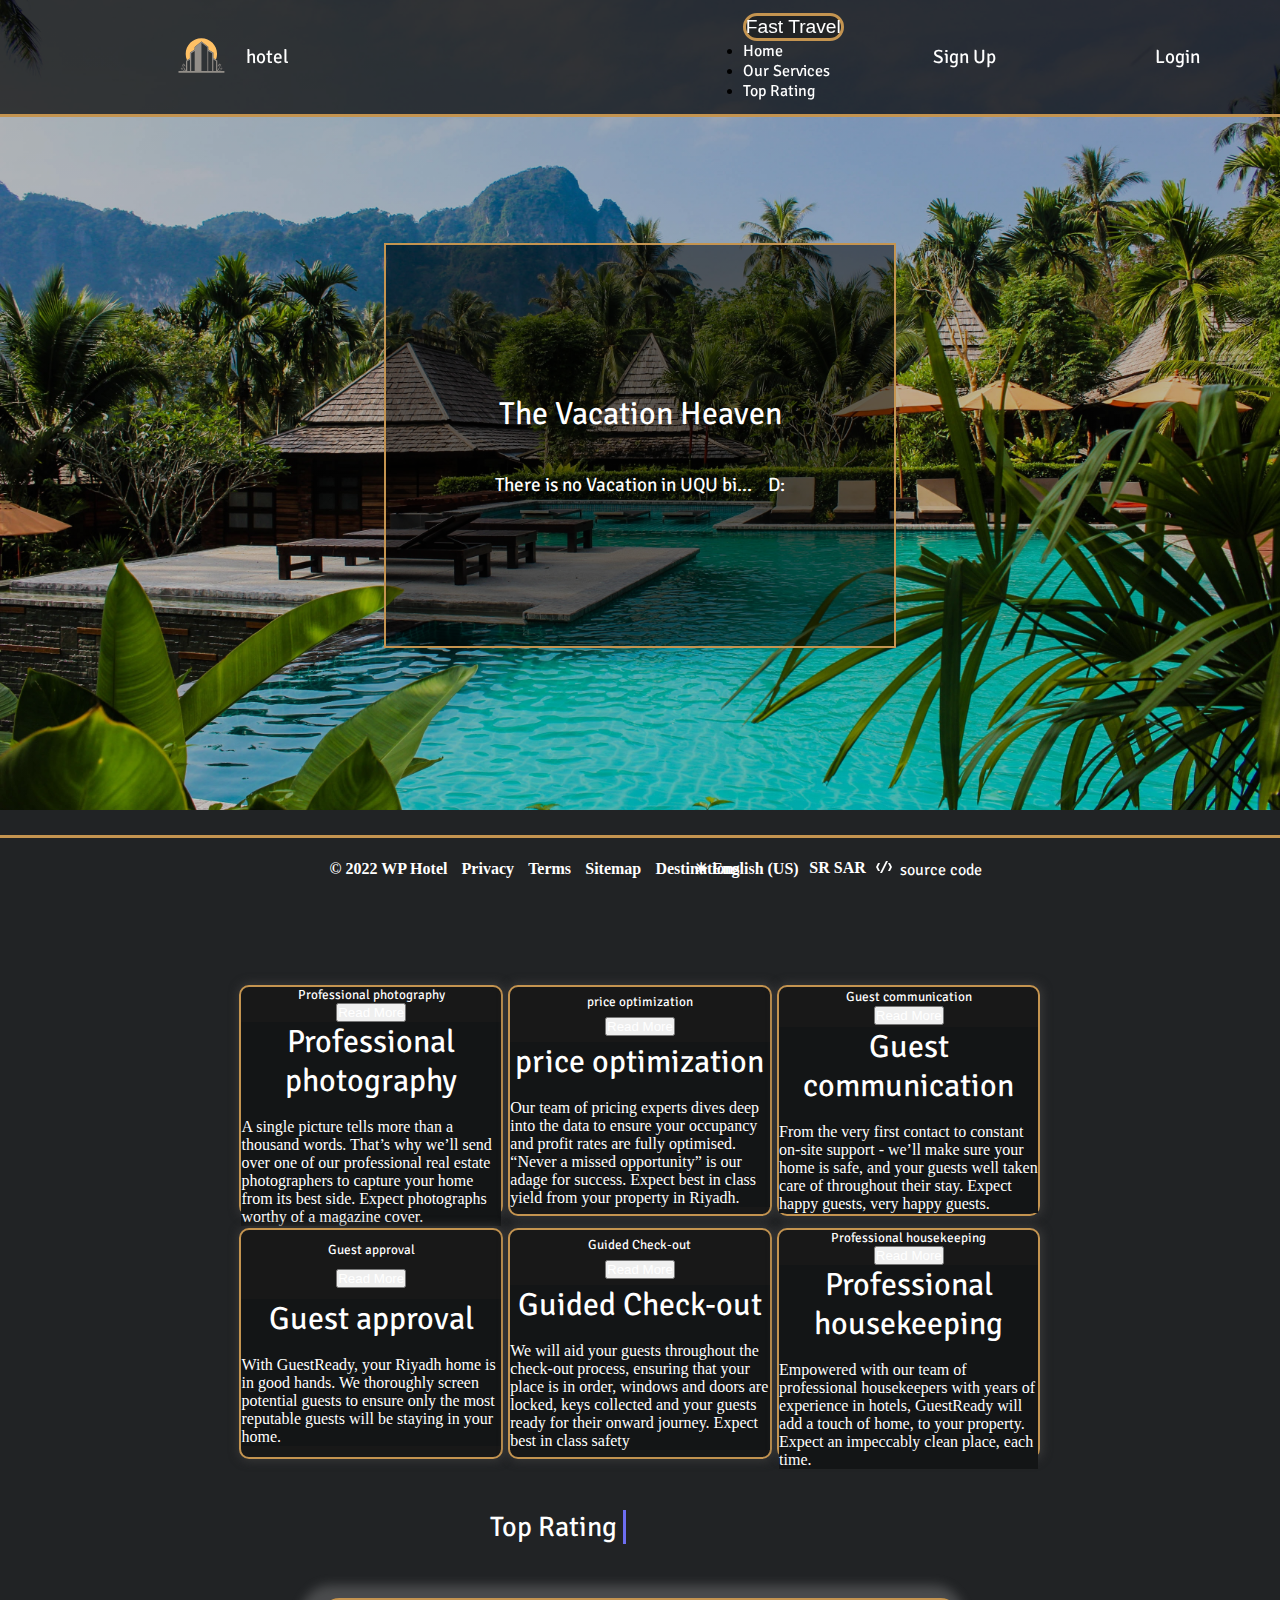
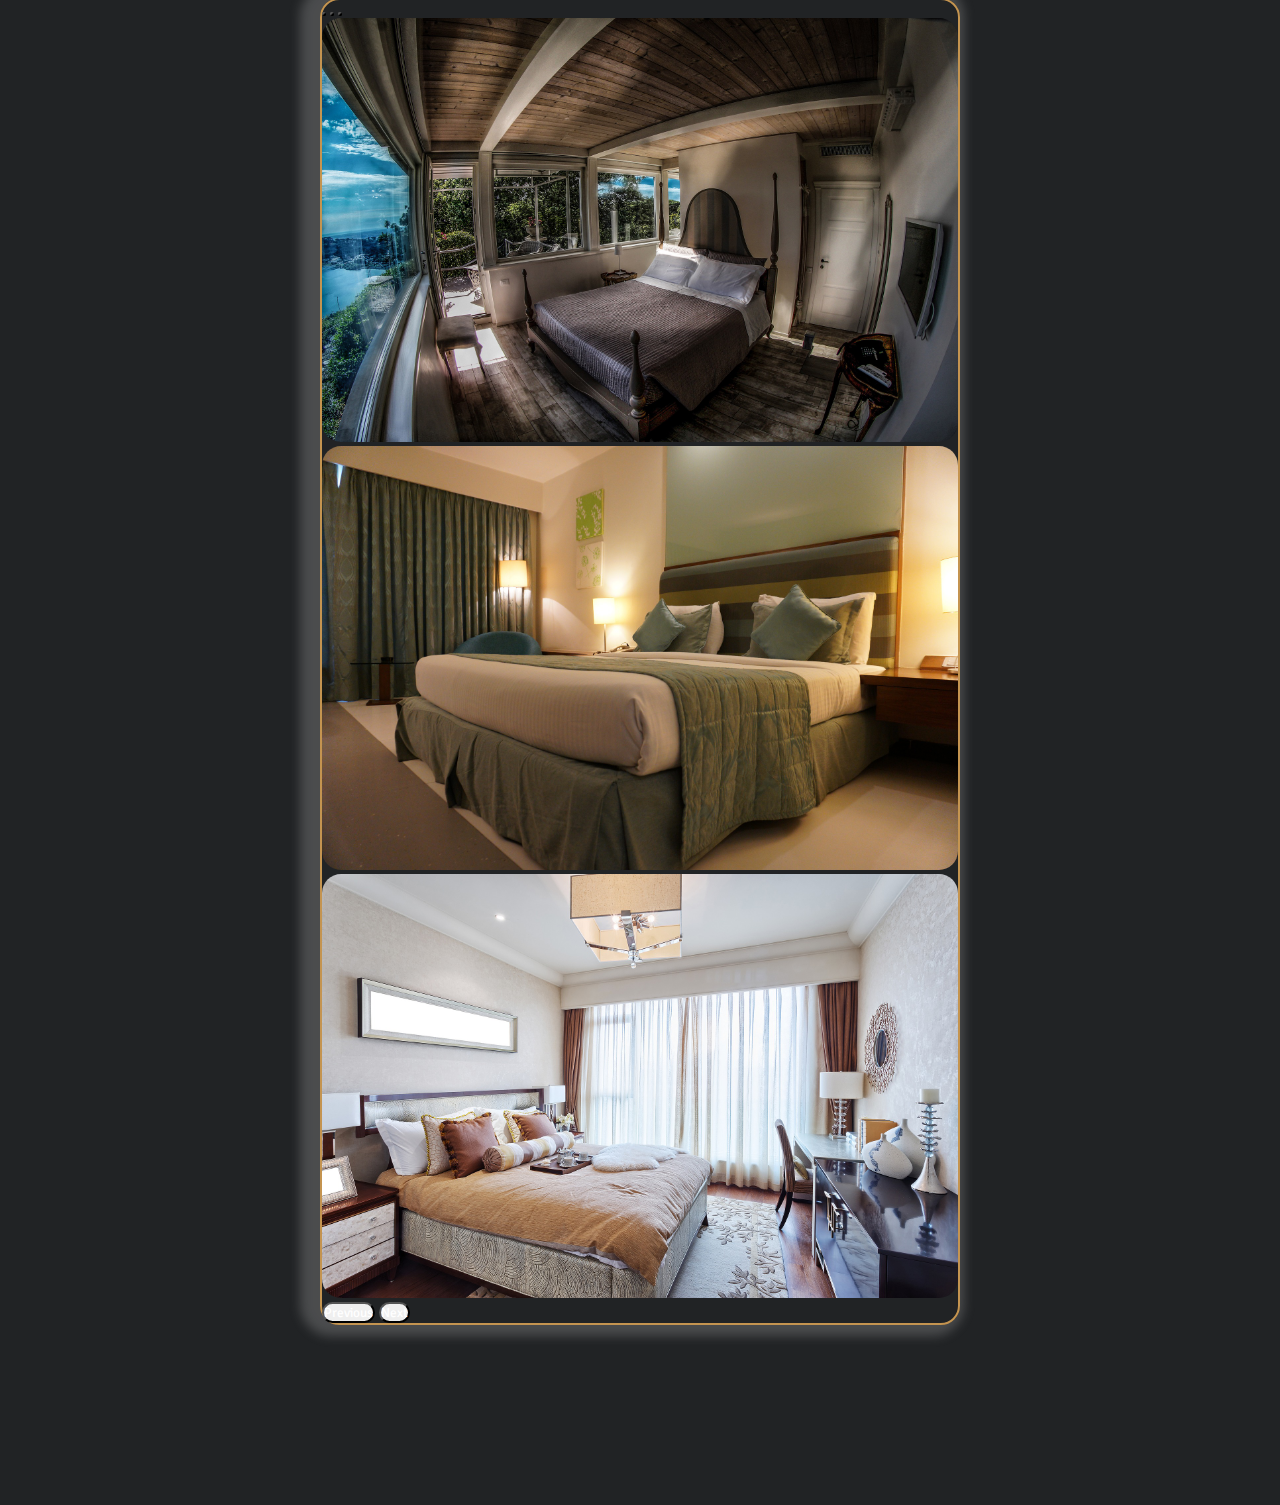
==== commit 1ef6ca7b: "added login layout" ====
--- a/public/views/index.html
+++ b/public/views/index.html
@@ -40,9 +40,9 @@
                     Fast Travel
                 </button>
                 <ul class="dropdown-menu">
-                    <li><a href="#home-travel" class="dropdown-item">home-travel</a></li>
-                    <li><a href="#our-services-wrapper" class="dropdown-item">services-travel</a></li>
-                    <li><a href="#img-tr" class="dropdown-item">img-travel</a></li>
+                    <li><a href="#home-travel" class="dropdown-item">Home</a></li>
+                    <li><a href="#our-services-wrapper" class="dropdown-item">Our Services</a></li>
+                    <li><a href="#img-tr" class="dropdown-item">Top Rating</a></li>
                 </ul>
 
             </div>
--- a/public/css/style.css
+++ b/public/css/style.css
@@ -586,7 +586,6 @@
   .text-size {
     font-size: 2.6vw !important;
   }
-
 }
 
 @media only screen and (max-width: 596px) {
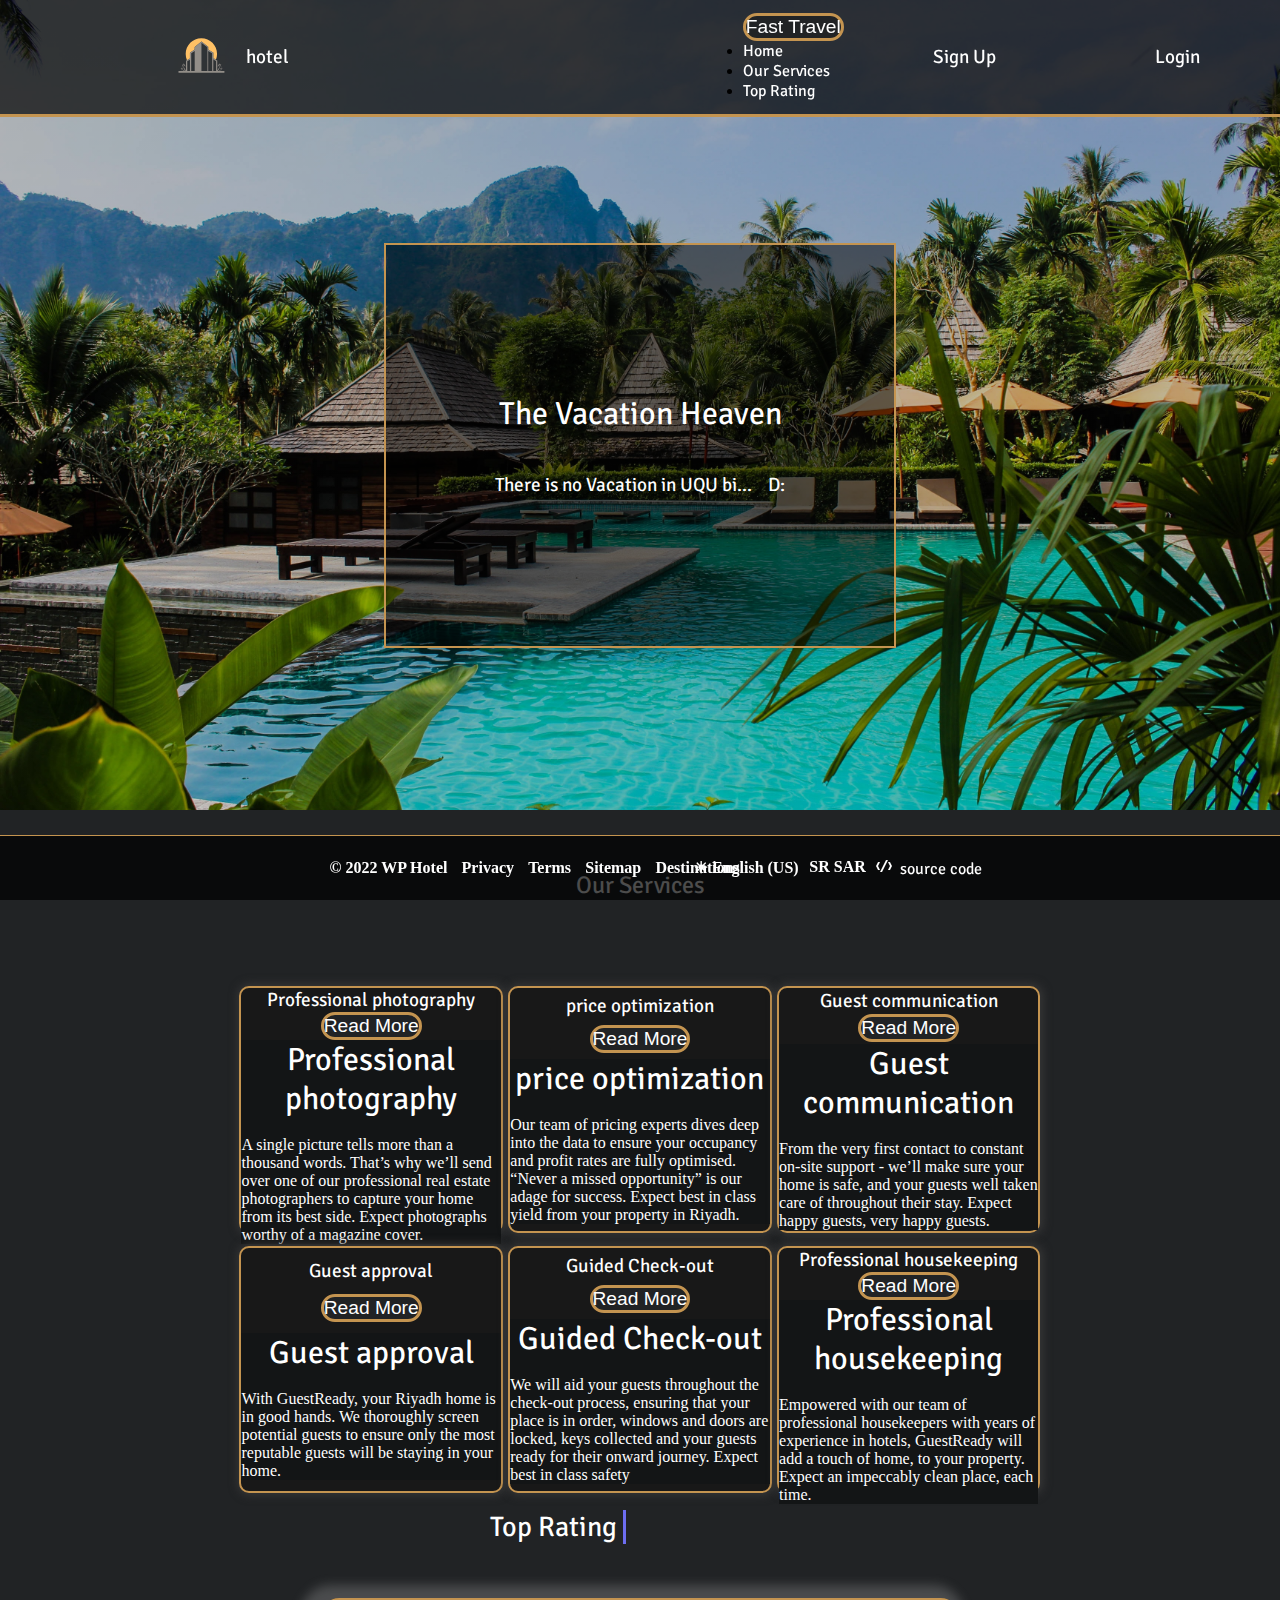
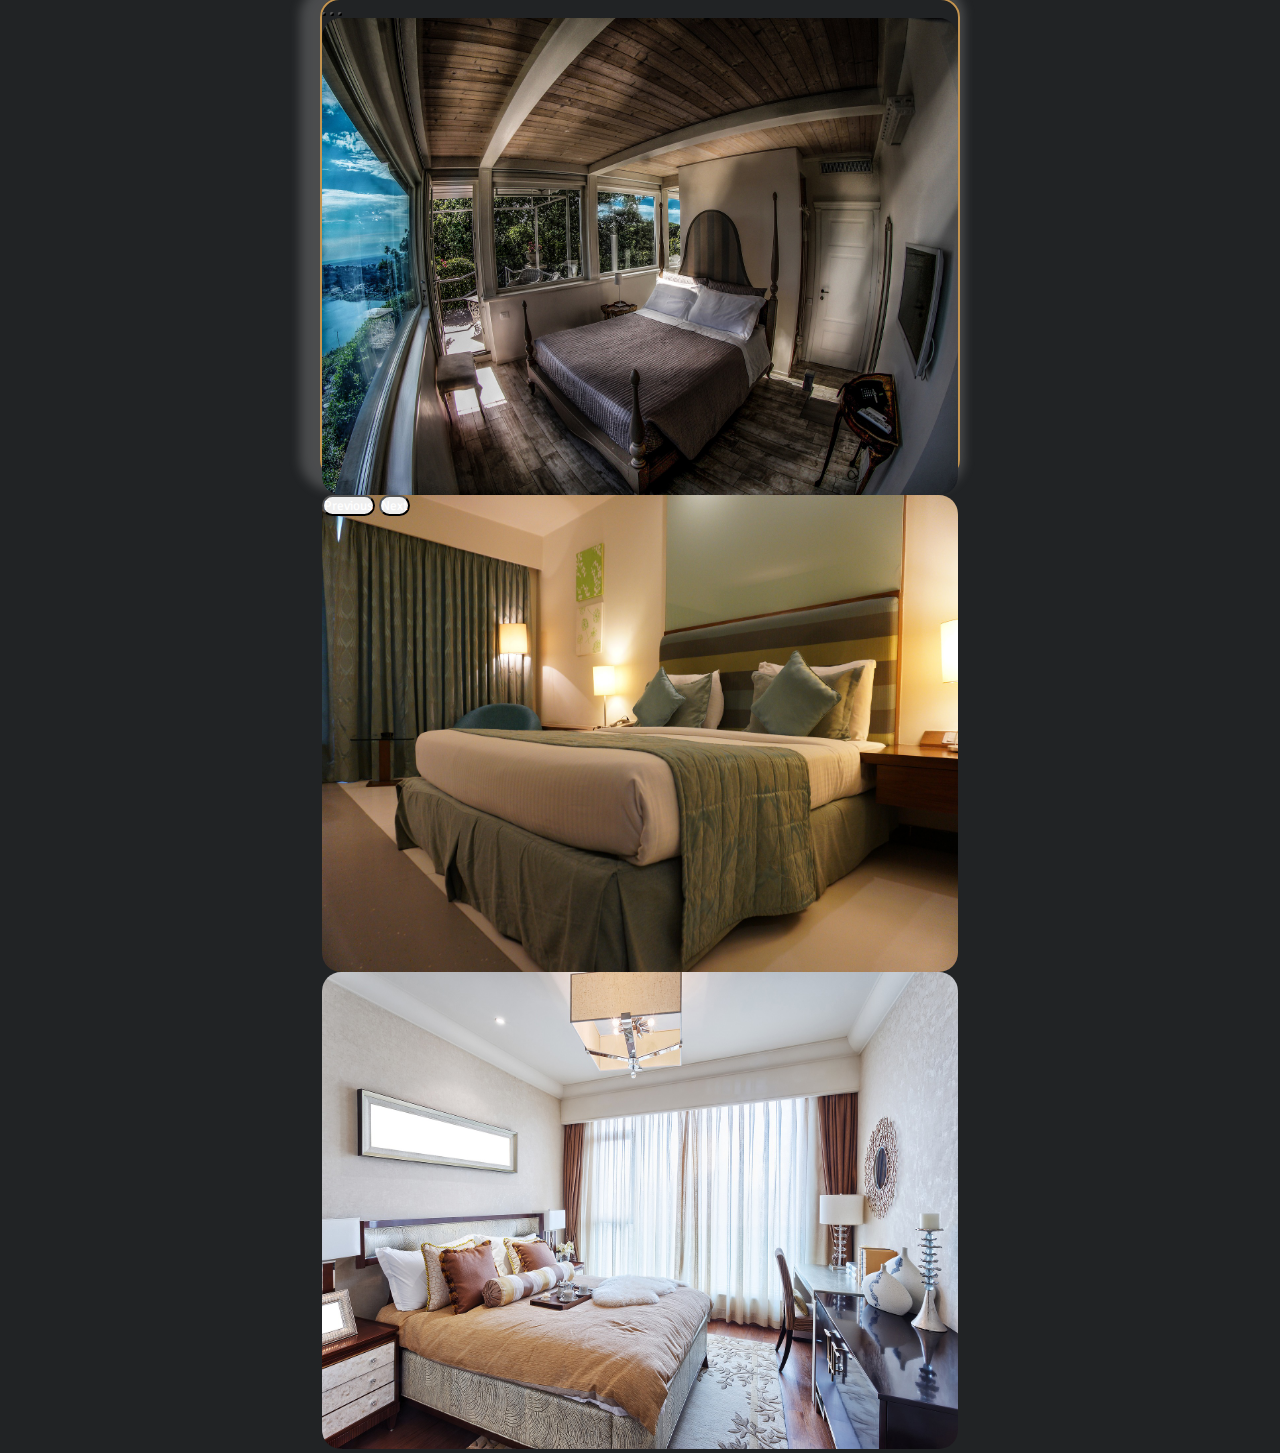
==== commit 765b660c: "style cards" ====
--- a/public/views/index.html
+++ b/public/views/index.html
@@ -8,14 +8,14 @@
     <title>Hotel Information System</title>
     <link href="https://cdn.jsdelivr.net/npm/bootstrap@5.2.2/dist/css/bootstrap.min.css" rel="stylesheet"
         integrity="sha384-Zenh87qX5JnK2Jl0vWa8Ck2rdkQ2Bzep5IDxbcnCeuOxjzrPF/et3URy9Bv1WTRi" crossorigin="anonymous">
-    <link rel="stylesheet" href="../css/style.css">
+    <link rel="stylesheet" href="../css/style2.css">
 
 </head>
 <body class="main-body">
     <!-- <div class="container"> -->
     <nav id="navbar">
         <div class="nav-section" id="logo-section">
-            <div id="logo-wrapper"> <a href="http://172.104.152.80:5001/add_apartment.php" id="d-gap">
+            <div id="logo-wrapper"> <a href="http://172.104.152.80:5001/" id="d-gap">
                     <img id="logo" src="../resources/icons/a6c89eb25f20c37a608f1cef9ca70d24.svg" alt="">
                     <div id="nav-text-wrapper">
                         <h1 class="nav-text" id="hotel-nav">hotel</h1>
@@ -35,7 +35,7 @@
                         d="M7.247 11.14 2.451 5.658C1.885 5.013 2.345 4 3.204 4h9.592a1 1 0 0 1 .753 1.659l-4.796 5.48a1 1 0 0 1-1.506 0z" />
                 </svg> -->
 
-                <button class="btn  btn-secondary dropdown-toggle dropdown-btn nav-text" type="button"
+                <button class="btn  btn-secondary dropdown-toggle dropdown-btn nav-text nav-text" type="button"
                     data-bs-toggle="dropdown" aria-expanded="false">
                     Fast Travel
                 </button>
@@ -87,9 +87,9 @@
                 </div>
                 <div class="services-wrapper">
                     <div class="cards box-shadow">
-                        <h5 class="cards-title">Professional photography</h5>
+                        <h5 class="cards-title nav-text">Professional photography</h5>
                         <!-- Button trigger modal -->
-                        <button type="button" class="btn btn-primary" data-bs-toggle="modal"
+                        <button type="button" class="btn dropdown-btn nav-text" data-bs-toggle="modal"
                             data-bs-target="#exampleModal">
                             Read More
                         </button>
@@ -114,10 +114,10 @@
                         </div>
                     </div>
                     <div class="cards box-shadow">
-                        <h5 class="cards-title"> price optimization</h5>
+                        <h5 class="cards-title nav-text"> price optimization</h5>
 
                         <!-- modal; -->
-                        <button type="button" class="btn btn-primary" data-bs-toggle="modal" data-bs-target="#price">
+                        <button type="button" class="btn dropdown-btn nav-text" data-bs-toggle="modal" data-bs-target="#price">
                             Read More
                         </button>
                         <div class="modal fade" id="price" tabindex="-1" aria-labelledby="price -Modal"
@@ -148,10 +148,10 @@
 
 
                     <div class="cards box-shadow">
-                        <h5 class="cards-title">Guest communication</h5>
+                        <h5 class="cards-title nav-text">Guest communication</h5>
 
                         <!-- modal -->
-                        <button type="button" class="btn btn-primary" data-bs-toggle="modal" data-bs-target="#Guest">
+                        <button type="button" class="btn dropdown-btn nav-text" data-bs-toggle="modal" data-bs-target="#Guest">
                             Read More
                         </button>
                         <div class="modal fade" id="Guest" tabindex="-1" aria-labelledby="Guest-Modal"
@@ -177,10 +177,10 @@
                         <!-- modal end  -->
                     </div>
                     <div class="cards box-shadow">
-                        <h5 class="cards-title">Guest approval</h5>
+                        <h5 class="cards-title nav-text">Guest approval</h5>
                         <!-- modal -->
 
-                        <button type="button" class="btn btn-primary" data-bs-toggle="modal" data-bs-target="#approval">
+                        <button type="button" class="btn dropdown-btn nav-text" data-bs-toggle="modal" data-bs-target="#approval">
                             Read More
                         </button>
                         <div class="modal fade" id="approval" tabindex="-1" aria-labelledby="approval-Modal"
@@ -209,11 +209,11 @@
 
 
                     <div class="cards box-shadow">
-                        <h5 class="cards-title">Guided Check-out</h5>
+                        <h5 class="cards-title nav-text">Guided Check-out</h5>
 
                         <!-- modal -->
 
-                        <button type="button" class="btn btn-primary" data-bs-toggle="modal" data-bs-target="#Guided">
+                        <button type="button" class="btn dropdown-btn nav-text" data-bs-toggle="modal" data-bs-target="#Guided">
                             Read More
                         </button>
                         <div class="modal fade" id="Guided" tabindex="-1" aria-labelledby="Guided-Modal"
@@ -221,7 +221,7 @@
                             <div class="modal-dialog ">
                                 <div class="modal-content bgdcolor">
                                     <div class="modal-header">
-                                        <h1 class="modal-title fs-5" id="Guided-Modal">Guided Check-out
+                                        <h1 class="modal-title fs-5 " id="Guided-Modal">Guided Check-out
                                         </h1>
                                         <button type="button" class="btn-close" data-bs-dismiss="modal"
                                             aria-label="Close"></button>
@@ -242,10 +242,10 @@
 
 
                     <div class="cards box-shadow">
-                        <h5 class="cards-title">Professional housekeeping</h5>
+                        <h5 class="cards-title nav-text ">Professional housekeeping</h5>
                         <!-- modal -->
 
-                        <button type="button" class="btn btn-primary" data-bs-toggle="modal"
+                        <button type="button" class="btn dropdown-btn nav-text nav-text" data-bs-toggle="modal"
                             data-bs-target="#housekeeping">
                             Read More
                         </button>
--- a/public/css/style2.css
+++ b/public/css/style2.css
@@ -0,0 +1,1175 @@
+@import url("https://fonts.googleapis.com/css2?family=Roboto+Mono&display=swap");
+/* font-family: 'Roboto Mono', monospace; */
+
+@import url('https://fonts.googleapis.com/css2?family=Signika+Negative:wght@500&display=swap');
+/* font-family: 'Signika Negative', sans-serif; */
+
+
+:root {
+  --background-color: #212325;
+  --main-icon-background-color: rgb(24, 24, 24);
+  /* you can merge between them if you want , i prefer to use it*/
+  --second-icon-background-color: #c49450;
+  /* you can merge between them if you want  ** i prefer to not use it , perhaps the icon it self*/
+  --white-color: #ffffff;
+  /* for icons , fonts and any small things */
+  --error-color: rgba(255, 87, 51, 0.3);
+
+}
+
+/* common-screen-sizes-for-responsive-web-design*/
+/* https://learn.microsoft.com/en-us/windows/apps/design/layout/screen-sizes-and-breakpoints-for-responsive-design */
+/* https://www.altamira.ai/blog/common-screen-sizes-for-responsive-web-design/#:~:text=As%20for%20the%20desktop%20version,width%20is%20more%20than%201280.&text=The%20tablet%20screen%20resolution%20varies,800%20and%20768%C3%971024. */
+
+body {
+    background-color: var(--background-color);
+}
+
+.main-body {
+  height: 100vh;
+  margin: 0;
+
+}
+
+.login-body{
+  height: 100vh;
+  display: flex;
+
+  flex-direction: column;
+  align-items: center;
+  justify-content: center;
+}
+.register-body{
+
+  height: 100vh;
+  display: flex;
+
+  flex-direction: column;
+}
+* {
+  box-sizing: border-box;
+  margin: 0;
+  padding: 0;
+}
+
+
+h1,
+h2,
+h3,
+h4,
+h5,
+a,
+p,
+span,
+svg {
+  /* font-family: "Roboto Mono", monospace; */
+  font-family: 'Signika Negative', sans-serif;
+  font-weight: 400 !important;
+  color: white;
+  text-align: center;
+  margin-top: 0;
+  margin-bottom: 0;
+  /* line-height: normal !important; */
+
+}
+
+a {
+  text-decoration: none;
+}
+
+/* .container {
+  display: flex;
+  flex-direction: column;
+} */
+
+#navbar {
+  position: fixed;
+  z-index: 100;
+  transition: height 0.3s ease;
+  display: flex;
+  width: 100%;
+  border-bottom: solid 3px var(--second-icon-background-color);
+  top: 0px;
+  /* height: auto; */
+  height: 13%;
+  background-color: rgb(0, 0, 0, 0.7);
+}
+#navbar :is(a,h2){
+  display: flex;
+
+}
+#logo {
+  width: 50px;
+}
+
+#register-text {
+  white-space: nowrap;
+}
+
+.nav-text {
+  font-size: 1.2rem;
+}
+
+#nav-text-wrapper {
+  display: flex;
+  align-items: center;
+}
+
+#hotel-nav {
+  /* text-align: center; */
+}
+
+nav>.nav-section {
+  padding: 1rem 0.6rem;
+  display: flex;
+  /* to add gap between logo and website name*/
+  gap: 1rem;
+  justify-content: space-around;
+  align-items: center;
+}
+
+.dropdown-btn {
+  background-color: var(--background-color) !important;
+  border-radius: 3rem;
+  border: solid 3px var(--second-icon-background-color);
+  transition: background-color, border, 0.3s ease;
+}
+
+.dropdown-btn:hover {
+  background-color: #8c6527 !important;
+  border: solid 5px var(--background-color);
+
+}
+
+#logo-section {
+  flex-basis: calc(100% / 1.5);
+  justify-content: space-between;
+}
+
+.dropdown-menu {
+  --bs-dropdown-min-width: 0;
+}
+
+.dropdown-menu.show {
+  background-color: rgb(0, 0, 0, 0.7);
+
+}
+
+.dropdown-menu.show a {
+  color: var(--white-color);
+  transition: all 0.3s linear;
+
+}
+
+.dropdown-menu .dropdown-item:hover {
+  background-color: #8c6527 !important;
+  border: solid 1px #212325;
+  border-radius: 10px;
+}
+
+#login-logout-section {
+  flex-grow: 1;
+}
+
+#register-section {
+  flex-grow: 1;
+}
+
+#logo-wrapper {
+  margin-left: 20%;
+}
+
+#d-gap {
+  display: flex;
+  gap: 1.5vw;
+}
+
+/* #logo-section>.dropdown {
+  border-radius: 3rem;
+  border: solid 3px var(--second-icon-background-color);
+  display: flex;
+  flex-direction: row;
+  flex-wrap: nowrap;
+  transition: background-color 0.3s ease;
+}
+
+.dropdown:hover {
+  cursor: pointer;
+  background-color: var(--second-icon-background-color);
+} */
+.main-body .btn {
+  color: #ffffff;
+}
+
+h2 {
+  white-space: nowrap !important;
+}
+
+/* end nav */
+.main-section {
+  display: flex;
+  flex-direction: column;
+  justify-content: center;
+  /* align-items: center; */
+}
+
+
+
+
+
+#img-full-fill {
+  width: 100%;
+  height: 100%;
+  background: linear-gradient(rgba(0, 0, 0, 0.3), rgba(0, 0, 0, 0.2)),
+    url("../resources/hotel-images/main1.jpg");
+  background-size: cover;
+  background-repeat: no-repeat;
+  background-position: center;
+  position: static;
+  display: block;
+  animation: zoom 30s linear infinite;
+  transition: all 1s;
+
+
+}
+
+.article-style:nth-child(1){
+  overflow: hidden;
+  /* Hide vertical scrollbar */
+}
+@keyframes zoom {
+
+  50% {
+    transform: scale(1.1);
+  }
+
+  100% {
+    transform: scale(1);
+  }
+}
+
+.title-text-section {
+  position: relative;
+  width: 40%;
+  height: 50%;
+  background-color: rgba(0, 0, 0, 0.5);
+  border: var(--second-icon-background-color) solid 2px;
+  top: 30%;
+  left: 30%;
+  display: flex;
+  flex-direction: column;
+  justify-content: center;
+  align-items: center;
+  gap: 10%;
+}
+
+
+
+.info-text {
+  max-width: 85%;
+  font-size: 1.2rem;
+
+}
+
+/* end of main page view */
+#our-services-wrapper {
+  display: flex;
+  flex-direction: column;
+  justify-content: center;
+  align-items: center;
+  margin-top: 20px;
+}
+
+#our-services {
+  width: 90%;
+  height: 70vh;
+  display: flex;
+  flex-direction: column;
+  justify-content: space-around;
+  align-items: center;
+}
+
+
+.services-wrapper {
+  width: 70%;
+  height: 70%;
+  display: grid;
+  grid-template-columns: repeat(3, 2fr);
+  justify-content: center;
+  align-items: center;
+
+}
+
+ /* cards */
+.cards {
+  width: 98%;
+  height: 95%;
+  border: var(--second-icon-background-color) solid 2px;
+  align-self: auto;
+  justify-self: center;
+  border-radius: 10px;
+  background-color: var(--main-icon-background-color);
+  display: flex;
+  flex-direction: column;
+  justify-content: space-evenly;
+  align-items: center;
+
+}
+
+.bgdcolor {
+  background-color: rgb(19, 21, 22) !important;
+  color: #ffffff;
+}
+.cards-btn{
+  background-color: var(--second-icon-background-color);
+}
+
+
+.btn-close {
+  color: red !important;
+  background: url("https://cdn-icons-png.flaticon.com/512/1828/1828666.png") center/1.3em auto no-repeat;
+  border: 0;
+}
+
+/* cards end */
+
+/* end of our-services */
+main>.article-style {
+  display: flex;
+  flex-direction: column;
+}
+
+/* article:nth-child(1) {
+  height:80vh;
+} */
+.main-page-view {
+  height: 90vh;
+  /* background: red !important; */
+}
+
+.img-view {
+  display: flex;
+  align-items: center;
+  min-height: fit-content !important;
+  gap: 6vh;
+  margin-top: 50px;
+  margin-bottom: 10vh;
+}
+
+.text-title {
+  font-weight: 600;
+}
+
+
+
+#img-text-section {
+  display: flex;
+  flex-direction: column;
+  justify-content: space-evenly;
+  align-items: center;
+}
+
+#img-section {
+  position: relative;
+  width: 50%;
+  border: #c49450 solid 2px;
+  border-radius: 1.2rem;
+  display: flex;
+  justify-content: center;
+  box-shadow: -8px -1px 11px 12px rgba(173, 173, 173, 0.3);
+  -webkit-box-shadow: -8px -1px 11px 12px rgba(173, 173, 173, 0.3);
+  -moz-box-shadow: -8px -1px 11px 12px rgba(173, 173, 173, 0.3);
+}
+
+#img-section * {
+  border-radius: 1.2rem;
+
+}
+
+.carousel-inner img {
+  width: 100% !important;
+  height: 100% !important;
+}
+
+
+
+#text-section {
+  display: flex;
+  justify-content: center;
+}
+
+#text-animation {
+  position: relative;
+}
+
+#text-animation::after {
+  content: "";
+  position: absolute;
+  top: 0;
+  left: 0;
+  height: 100%;
+  width: 100%;
+  background-color: var(--background-color);
+  border-left: 3px solid rgb(109, 109, 240);
+  animation: typing 3s steps(12) infinite;
+}
+
+#text-animation::before {
+  content: attr(data-text);
+}
+
+.text-size {
+  font-size: 2.2vw !important;
+}
+
+.box-shadow {
+  box-shadow: 1px 0px 10px 2px rgba(57, 57, 57, 0.89);
+  -webkit-box-shadow: 1px 0px 10px 2px rgba(57, 57, 57, 0.89);
+  -moz-box-shadow: 1px 0px 10px 2px rgba(57, 57, 57, 0.89);
+}
+
+@keyframes typing {
+
+  40%,
+  60% {
+    left: 100%;
+  }
+
+  100% {
+    left: 0%;
+  }
+}
+
+
+  /* footer */
+
+.footer {
+  color: white;
+  background-color: rgb(0, 0, 0, 0.7);
+  display: flex;
+  justify-content: center;
+  align-items: center;
+  width: 100%;
+  height: 65px;
+  position: fixed;
+  bottom: 0;
+  left: 0;
+  z-index: 999;
+  border-top: var(--second-icon-background-color) 1px solid;
+}
+.register-body .footer{
+  position: static;
+  /* bottom: 0; */
+  /* left: 0; */
+}
+
+
+
+.d-flex-with-gap {
+  display: flex;
+  gap: 4%;
+}
+
+.d-flex-with-gap>h6 {
+  white-space: nowrap;
+}
+
+.d-flex-with-gap:nth-child(2)::before {
+  content: "";
+  width: 20%;
+}
+
+.d-flex-with-gap>h6 {
+  font-size: 1rem;
+}
+  /* footer end */
+
+  .align-check{
+    align-items: baseline;
+    gap: 4px;
+  }
+  .align-check a{
+    color: var(--second-icon-background-color);
+  }
+  .align-check a:hover{
+    color: rgb(0, 92, 200);
+  }
+@media only screen and (max-width: 1000px) {
+  .title-text-section {
+    width: 45%;
+    height: 45%;
+    font-size: 0.8rem;
+    left: 28%;
+  }
+
+  .info-text {
+    font-size: 1rem;
+  }
+
+  #our-services {
+    width: 90%;
+    height: 60vh;
+  }
+
+}
+    /* footer */
+
+@media only screen and (max-width: 900px) {
+
+  .d-flex-with-gap>h6 {
+    font-size: 0.9rem;
+  }
+
+}
+  /* footer end  */
+
+@media only screen and (max-width: 800px) {
+  .title-text-section {
+    width: 50%;
+    font-size: calc(0.8rem + 1.5px);
+  }
+
+  .info-text {
+    font-size: 1rem;
+    /* width: ; */
+  }
+
+  #logo-wrapper {
+    margin-left: 0;
+  }
+
+  #our-services {
+    width: 110%;
+    /* height: 60vh; */
+  }
+  /* footer   */
+
+  .d-flex-with-gap>h6 {
+    font-size: 0.70rem;
+    font-weight: 700;
+  }
+  /* footer end  */
+
+}
+
+
+@media only screen and (max-width: 700px) {
+    /* footer */
+
+  .d-flex-with-gap:nth-child(2)::before {
+    content: none;
+    width: 0%;
+  }
+
+  .d-flex-with-gap {
+    font-size: 0.9rem;
+    display: grid;
+    grid-template-columns: repeat(2, 2fr);
+  }
+
+  .footer {
+    height: 90px;
+  }
+
+  .footer .ps-5 {
+    padding-left: 0rem !important;
+  }
+
+  /* footer end */
+
+}
+
+@media only screen and (max-width: 650px) {
+  .title-text-section {
+    width: 60%;
+    left: 21%;
+    font-size: calc(0.8rem + 1.5px);
+  }
+
+  .info-text {
+    font-size: 0.9rem;
+    /* width: ; */
+  }
+
+  .services-wrapper {
+    grid-template-columns: repeat(2, 1fr);
+
+  }
+
+  #our-services {
+    width: 90%;
+    height: 60vh;
+  }
+
+  #img-section {
+    width: 70%;
+
+  }
+
+  .text-size {
+    font-size: 2.6vw !important;
+  }
+}
+
+
+@media only screen and (max-width: 596px) {
+  /* .bi {
+    margin-top: 0 !important;
+  } */
+}
+
+@media only screen and (max-width: 541px) {
+  .nav-text {
+    font-size: 0.7rem;
+  }
+
+  .bi {
+    margin-top: 0 !important;
+  }
+
+  #logo {
+    width: 40px;
+  }
+
+  .title-text-section {
+    width: 65%;
+    left: 20%;
+    font-size: 0.8rem;
+  }
+
+  #img-section {
+    width: 75%;
+
+  }
+
+  .text-size {
+    font-size: 2.9vw !important;
+  }
+
+  .img-view {
+    gap: 3vh;
+  }
+
+  /* footer */
+  .d-flex-with-gap>h6 {
+    font-size: 0.6rem;
+  }
+  /* footer end */
+}
+
+@media only screen and (max-width: 425px) {
+
+  #our-services {
+    width: 100%;
+    height: 60vh;
+  }
+
+  #img-section {
+    width: 80%;
+
+  }
+
+  .text-size {
+    font-size: 3.2vw !important;
+  }
+
+
+}
+
+/* for Terms and conditions  and remember me on register file */
+@media only screen and (max-width: 359px) {
+.res-text{
+  font: 0.7em sans-serif !important;
+}
+
+}
+
+
+@media only screen and (max-width: 320px) {
+  .nav-text {
+    font-size: 0.6rem;
+  }
+
+  #logo {
+    width: 36px;
+  }
+
+  h2,
+  svg {
+    line-height: normal !important;
+  }
+
+}
+
+
+
+/* browse apartments */
+
+.cards-parent-cont{
+  margin-top: 150px;
+  margin-bottom: 100px;
+}
+
+
+.cards-row{
+    margin-left: 9px;
+    margin-right: 9px;
+}
+
+.card-col {
+    margin-bottom: 20px;
+}
+
+.card-inner-cont {
+    height: 100%;
+}
+
+/* problem */
+/* .my-col {
+    padding: 0px;
+} */
+
+.carousel {
+    height: 100%; 
+    aspect-ratio: 4/3;
+}
+
+.carousel-inner {
+    height: 100%;
+    border-radius: 15px; 
+}
+.carousel-item {
+    height: 100%;
+}
+
+.carousel-img {
+    height: 100%; 
+    width: 100%;
+}
+
+.card-price, .card-address, .card-reviews{
+    text-align: start;
+    color: var(--white-color);
+}
+
+.card-reviews {
+    margin-left: 3px;
+}
+
+.card-rating {
+    background-color: var(--second-icon-background-color);
+    border-radius: 5px;
+    width: 45px;
+}
+
+/* change carousel arrow color: https://stackoverflow.com/questions/46249541/change-arrow-colors-in-bootstraps-carousel */
+/* .carousel-control-prev-icon {
+    background-image: url("data:image/svg+xml;charset=utf8,%3Csvg xmlns='http://www.w3.org/2000/svg' fill='%23c49450' viewBox='0 0 8 8'%3E%3Cpath d='M5.25 0l-4 4 4 4 1.5-1.5-2.5-2.5 2.5-2.5-1.5-1.5z'/%3E%3C/svg%3E") !important;
+}
+
+.carousel-control-next-icon {
+    background-image: url("data:image/svg+xml;charset=utf8,%3Csvg xmlns='http://www.w3.org/2000/svg' fill='%23c49450' viewBox='0 0 8 8'%3E%3Cpath d='M2.75 0l-1.5 1.5 2.5 2.5-2.5 2.5 1.5 1.5 4-4-4-4z'/%3E%3C/svg%3E") !important;
+} */
+
+.carousel-indicators-apartments [data-bs-target] {
+    box-sizing: content-box;
+    flex: 0 1 auto;
+    width: 7px; 
+    height: 7px; 
+    padding: 0;
+    margin-right: 3px;
+    margin-left: 3px;
+    text-indent: -999px;
+    cursor: pointer;
+    background-color: #fff;
+    background-clip: padding-box;
+    border: 0;
+    border-top: 10px solid transparent;
+    border-bottom: 10px solid transparent;
+    opacity: .5;
+    transition: opacity .6s ease;
+    border-radius: 100%; /* add border-radius */
+}
+
+
+
+/* modify col-md-2 and col-sm-5 class to make apartment cards bigger but still not take 12 columns */
+/* 540px and 720px are the official sm and md sizes in the bootstrap docs */
+/* https://stackoverflow.com/questions/28750907/how-to-customize-bootstrap-column-widthshttps://stackoverflow.com/questions/28750907/how-to-customize-bootstrap-column-widths */
+/* https://www.geeksforgeeks.org/wildcard-selectors-and-in-css-for-classes/ */
+
+@media (min-width: 960px) {
+    [class*="col-lg-3-card"] {
+        width: 23% !important;
+    } 
+}
+
+
+@media (min-width: 720px) and (max-width: 960px) {
+    [class*="col-md-4-card"] {
+        width: 32% !important;
+    } 
+}
+
+@media (min-width: 540px) and (max-width: 720px){
+    [class*="col-sm-5-card"] {
+        width: 47% !important;
+    } 
+}
+
+
+/* end browse apartments */
+
+
+
+
+/* add apartments */
+
+
+#form-title {
+    display: inline;
+    margin: auto;
+    color: var(--second-icon-background-color);
+    margin-bottom: 100px;
+}
+
+/* problem */
+/* input, #description {
+    border: 2px solid var(--second-icon-background-color) !important;
+} */
+
+#apartment_form {
+    margin-top: 30px;
+    margin-bottom: 30px;
+    background-color: var(--main-icon-background-color);
+    border: 2px solid var(--second-icon-background-color) !important;
+    border-radius: 3px !important;
+    -webkit-box-shadow: 0px 8px 20px 0px rgba(0, 0, 0, 0.15);
+    -moz-box-shadow: 0px 8px 20px 0px rgba(0, 0, 0, 0.15);
+    box-shadow: 0px 8px 20px 0px rgba(0, 0, 0);
+}
+
+/* problem */
+/* label {
+    color: var(--white-color)
+} */
+
+.add_form_label{
+  color: var(--white-color)
+}
+
+/* problem */
+/* .my-row {
+  margin-top: 10px;
+  margin-bottom: 10px;
+} */
+
+.add_apartment_margined_row {
+  margin-top: 10px;
+  margin-bottom: 10px;
+}
+
+/* problem */
+/* input[type="submit"] {
+    background-color: var(--second-icon-background-color);
+} */
+
+.add_app_submit {
+  border: 2px solid var(--second-icon-background-color) !important;
+  background-color: var(--second-icon-background-color);
+}
+
+/* problem */
+/* input[type="submit"]:hover {
+    background-color: #d1851b;
+    border: 1px solid var(--white-color) !important;
+    -webkit-box-shadow: 0px 8px 20px 0px var(--second-icon-background-color);
+    -moz-box-shadow: 0px 8px 20px 0px var(--second-icon-background-color);
+    box-shadow: 2px 3px 20px 0px var(--second-icon-background-color);
+} */
+
+.add_app_submit:hover {
+  background-color: #d1851b;
+  border: 1px solid var(--white-color) !important;
+  -webkit-box-shadow: 0px 8px 20px 0px var(--second-icon-background-color);
+  -moz-box-shadow: 0px 8px 20px 0px var(--second-icon-background-color);
+  box-shadow: 2px 3px 20px 0px var(--second-icon-background-color);
+}
+
+.add_form_field {
+    background-color: black;
+    color: var(--white-color);
+    border: 2px solid var(--second-icon-background-color) !important;
+}
+
+.add_form_field:focus {
+    background-color: black;
+    color: var(--white-color);
+}
+
+.add-form-parent-cont{
+  margin-top: 100px;
+  margin-bottom: 100px;
+}
+.checkbox-remember{
+  background-color: black;
+  color: var(--white-color);
+  border: 2px solid var(--second-icon-background-color) !important;
+}
+
+
+/* end add apartments */
+
+
+
+
+/* detail apartment */
+
+.apartment-detail-parent-cont {
+  margin-top: 100px;
+}
+
+
+.content-cont {
+    margin-top: 50px;
+    margin-bottom: 100px;
+}
+
+.content-row {
+    padding: 0px;
+}
+
+.images-right-cont {
+    height: 100%;
+    width: 100%;
+    margin: 0px;
+}
+
+.non-padded-col {
+    padding: 0px;
+}
+
+.detail-image {
+    height: 100%;
+    width: 100%;
+}
+
+.detail-image:hover {
+    height: 100%;
+    width: 100%;
+    opacity: 0.8;
+}
+
+.images-row {
+    height: 100%;
+}
+
+.images-right-col {
+    padding: 0px;
+    bottom: 0;
+}
+
+.detail-image-col-right{
+  height: 49%;
+}
+
+.left-image {
+    border-radius: 10px 0px 0px 10px;
+}
+
+.right-image {
+    aspect-ratio: 20/13;
+}
+
+.left-aligned-text {
+    text-align: start;
+}
+
+.price-row-detail-view {
+    margin-top: 10px;
+}
+
+.address-detail-view {
+    overflow: auto;
+}
+
+.margined-info {
+    margin-right: 20px;
+}
+
+.rating-info-col {
+    width: 40px;
+    background-color: var(--second-icon-background-color);
+    border-radius: 5px;
+}
+
+.reviews-info-col, .address-info-col{
+    width: auto;
+}
+
+.description-info-col {
+    /* min-height: 100px;
+    background-color: var(--main-icon-background-color);
+    border-radius: 4px;
+    border: 1px solid; */
+
+
+    border-color: var(--second-icon-background-color);
+    color: var(--white-color);
+}
+
+
+.info-col {
+    /* background-color: var(--second-icon-background-color);
+    border-radius: 5px; */
+
+
+    margin-bottom: 10px;
+}
+
+.rating-btn-col {
+    width: auto;
+}
+
+.rating-btn {
+    background-color: var(--main-icon-background-color);
+    border: 1px solid;
+    border-color: var(--second-icon-background-color);
+}
+
+.rating-btn-submit {
+    color: var(--second-icon-background-color);
+    background-color: var(--main-icon-background-color);
+    border: 1px solid;
+    border-color: var(--second-icon-background-color);
+}
+
+.rating-btn:hover {
+    border-color: var(--white-color);
+    border: 1px solid;
+    background-color: var(--second-icon-background-color);
+}
+
+.rating-btn-submit:hover {
+    color: var(--main-icon-background-color);
+    background-color: var(--second-icon-background-color);
+    border: 1px solid;
+    border-color: var(--main-icon-background-color);
+}
+
+.modal-detail-view {
+    background-color: rgb(33, 35, 37, 0.3);
+}
+
+.modal-content {
+    background-color: rgba(41, 41, 41, 0.6);
+}
+
+.modal-text-area {
+    border: 1px solid;
+    border-color: var(--second-icon-background-color);
+    background-color: var(--main-icon-background-color);
+    color: var(--second-icon-background-color);
+}
+
+.modal-text {
+    color: var(--second-icon-background-color);
+}
+
+.modal-text-area:focus {
+    border: 1px solid;
+    border-color: var(--second-icon-background-color);
+    background-color: var(--main-icon-background-color);
+    color: var(--second-icon-background-color);
+}
+
+.separator-hr-col {
+    height: auto;
+    margin-bottom: 0px;
+}
+
+.separator-hr {
+    color: var(--second-icon-background-color);
+    height: 1px;
+    margin: 0px;
+}
+
+.rating-btn-row {
+    margin-top: 20px;
+}
+
+.main-separator-row {
+    margin-top: 60px;
+    margin-bottom: 60px;
+}
+
+.user-feedback-col-small {
+    width: auto;
+}
+
+.user-feedback-wrapper-col {
+    margin-right: 30px;
+    margin-bottom: 40px;
+}
+
+
+@media (min-width: 720px){
+    [class*="col-md-5-detail"] {
+        width: 49% !important;
+    } 
+    .images-right-col {
+        margin-left: 6px;
+    }
+
+    .parent-col-detail-view {
+        padding-left: 80px;
+        padding-right: 80px;
+    }
+    
+}
+
+@media (max-width: 720px){
+    .detail-image-col {
+        margin-bottom: 10px !important;
+    } 
+}
+
+@media (min-width: 540px){
+    [class*="col-sm-3-info"] {
+        width: auto !important;
+    } 
+}
+
+@media (max-width: 540px){
+    [class*="col-5-info"] {
+        width: auto !important;
+    } 
+}
+
+@media (min-width: 0px){
+    [class*="col-2-info"] {
+        width: auto !important;
+    } 
+}
+
+@media (min-width: 0px){
+    [class*="col-5-detail-right"] {
+        width: 49% !important;
+    } 
+}
+
+/* end detail apartment */
+
+
+/* .container-fluid {
+  border: 3px dashed red;
+}
+
+
+.my-row, .parent-row {
+  border: 3px solid rgb(24, 197, 62);
+}
+
+.my-col, .parent-col {
+  border: 3px dotted white;
+} */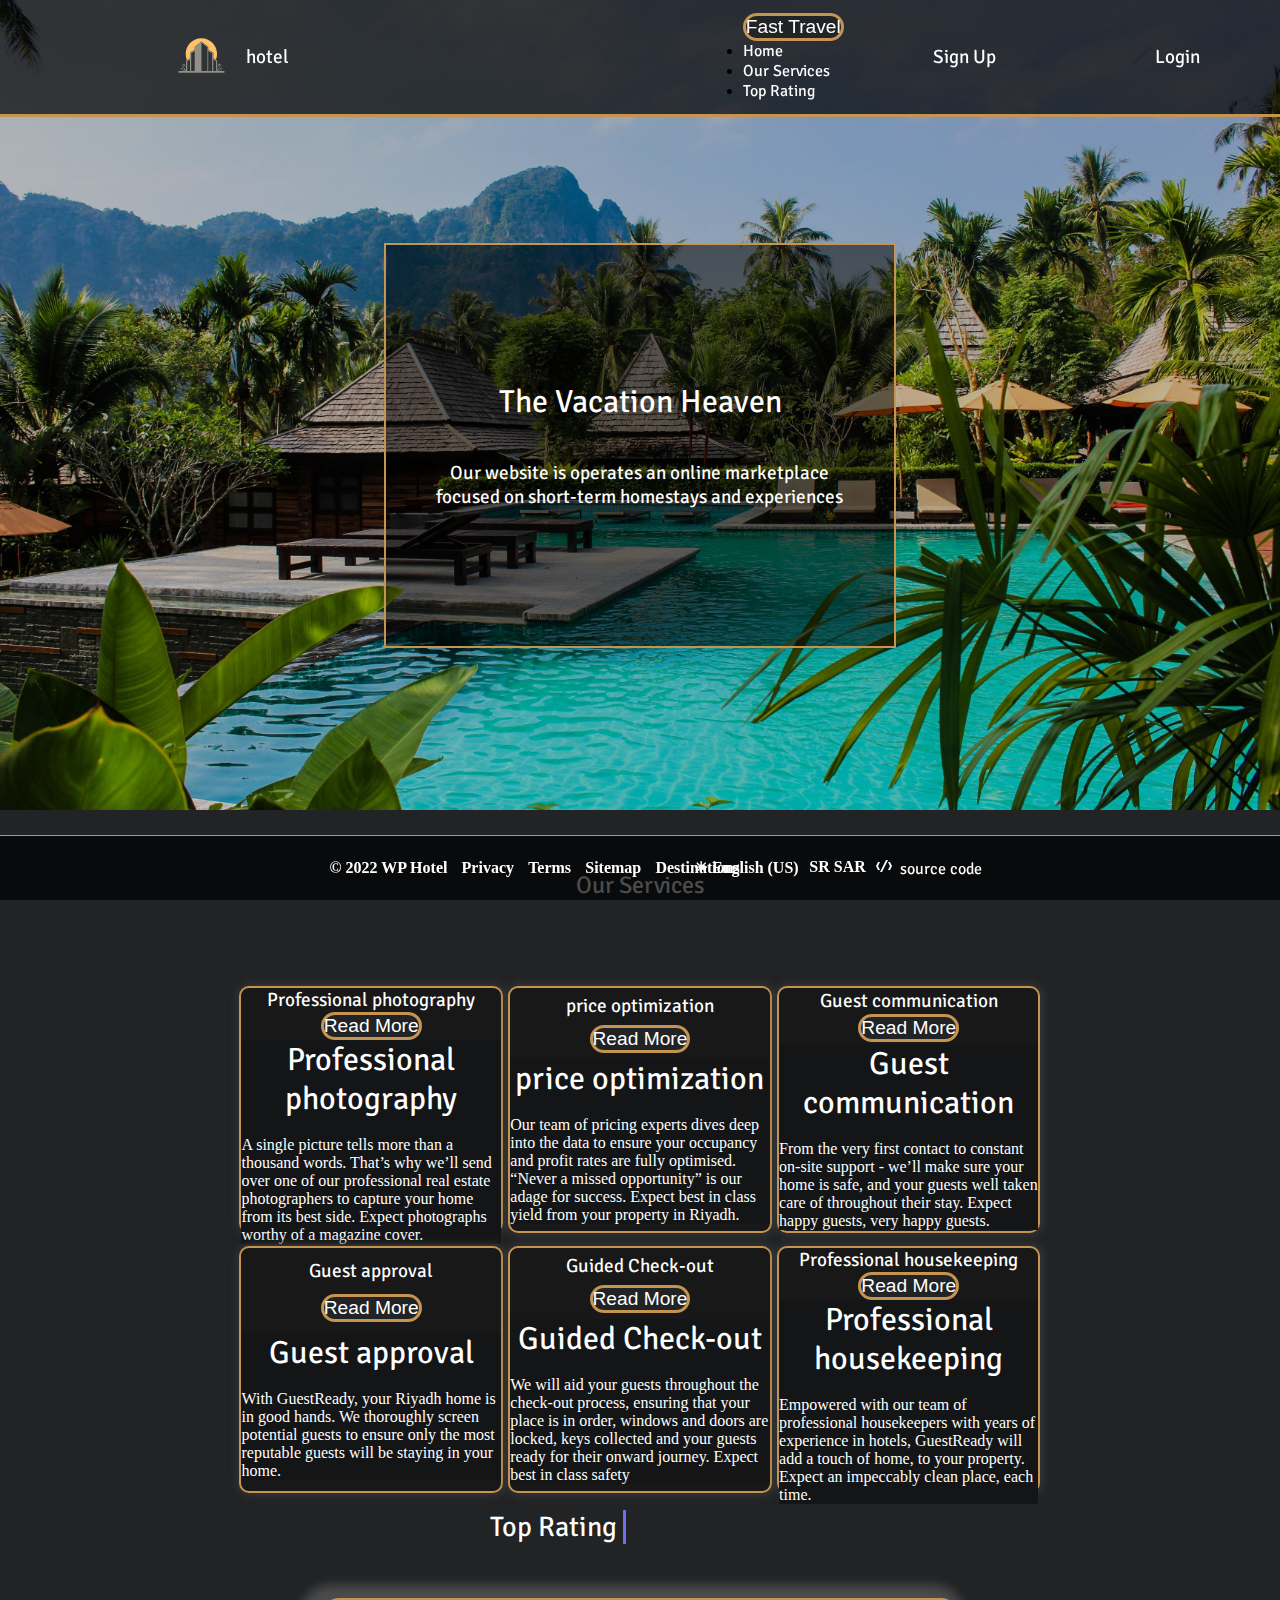
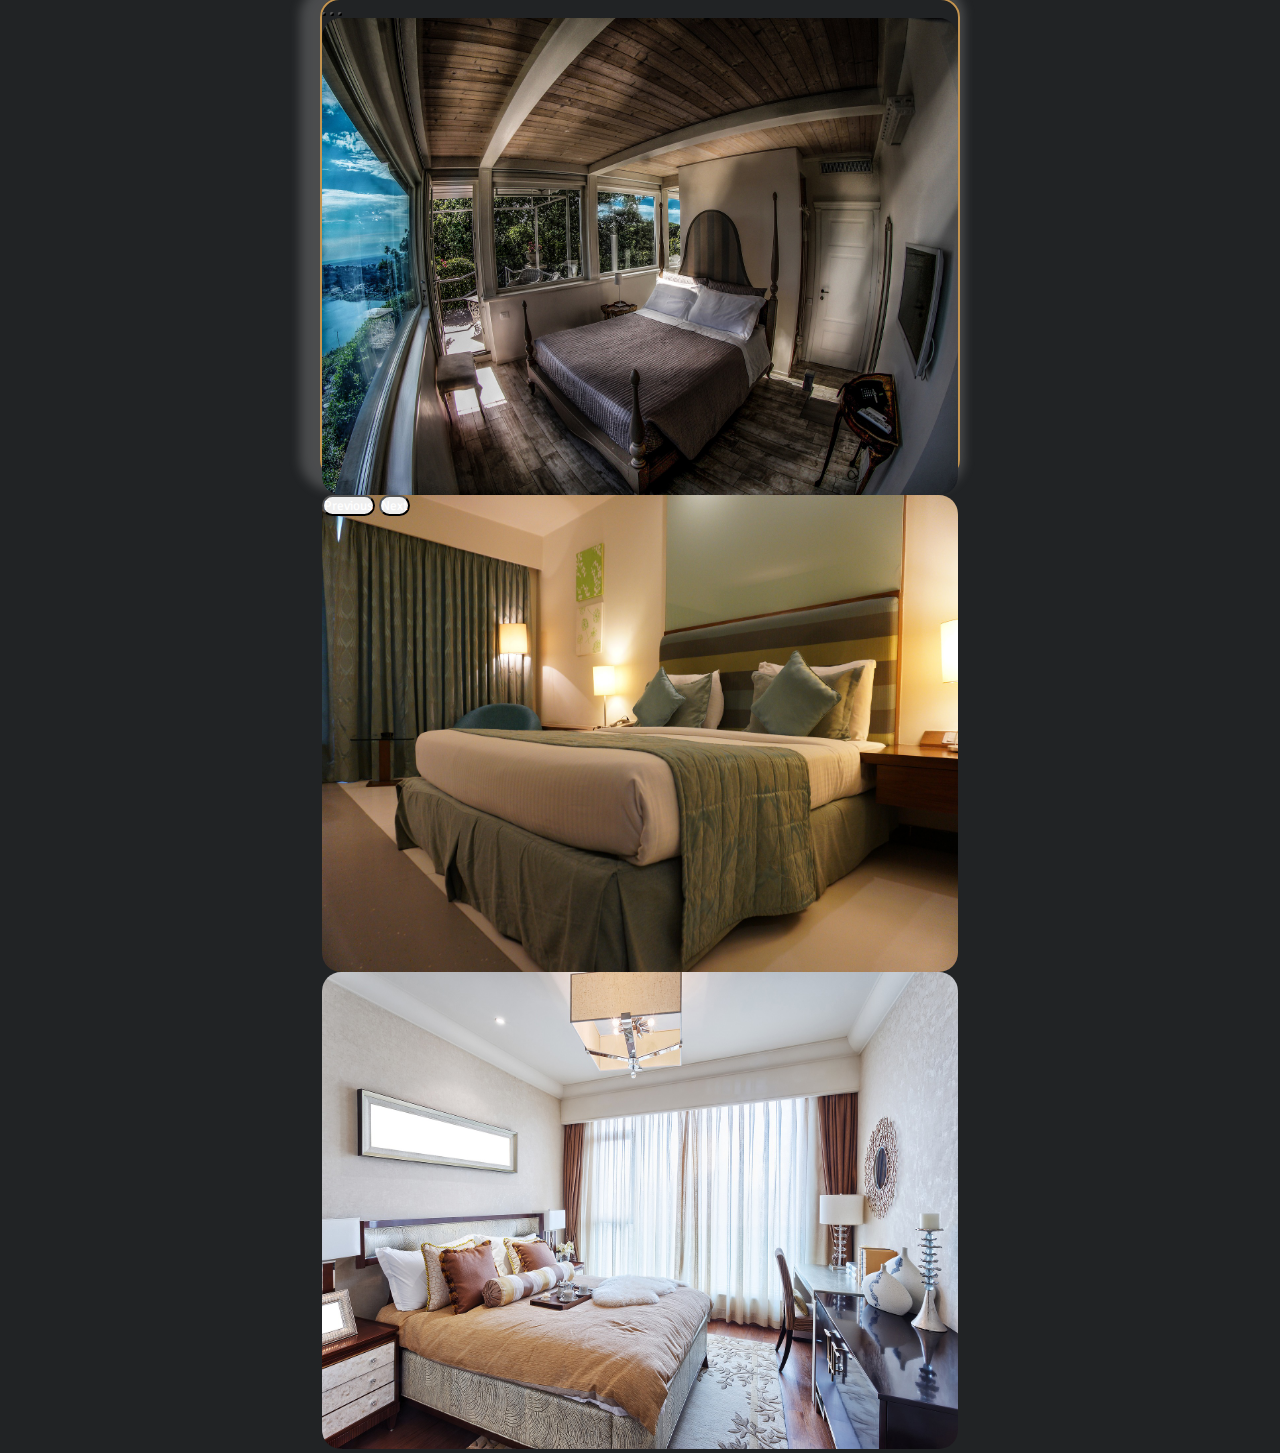
==== commit 0773ed4e: "added description in homepage" ====
--- a/public/views/index.html
+++ b/public/views/index.html
@@ -70,7 +70,7 @@
                         <h1>The Vacation Heaven</h1>
                     </div>
                     <h4 class="info-text ">
-                        There is no Vacation in UQU bi... &nbsp;&nbsp;&nbsp;D:
+                         Our website is operates an online marketplace focused on short-term homestays and experiences
                     </h4>
                 </div>
 
--- a/public/css/style2.css
+++ b/public/css/style2.css
@@ -1172,4 +1172,8 @@
 
 .my-col, .parent-col {
   border: 3px dotted white;
-} */+} */
+
+ #repassword-register.invalid-field , #email-register.invalid-field{
+  color: red;
+}